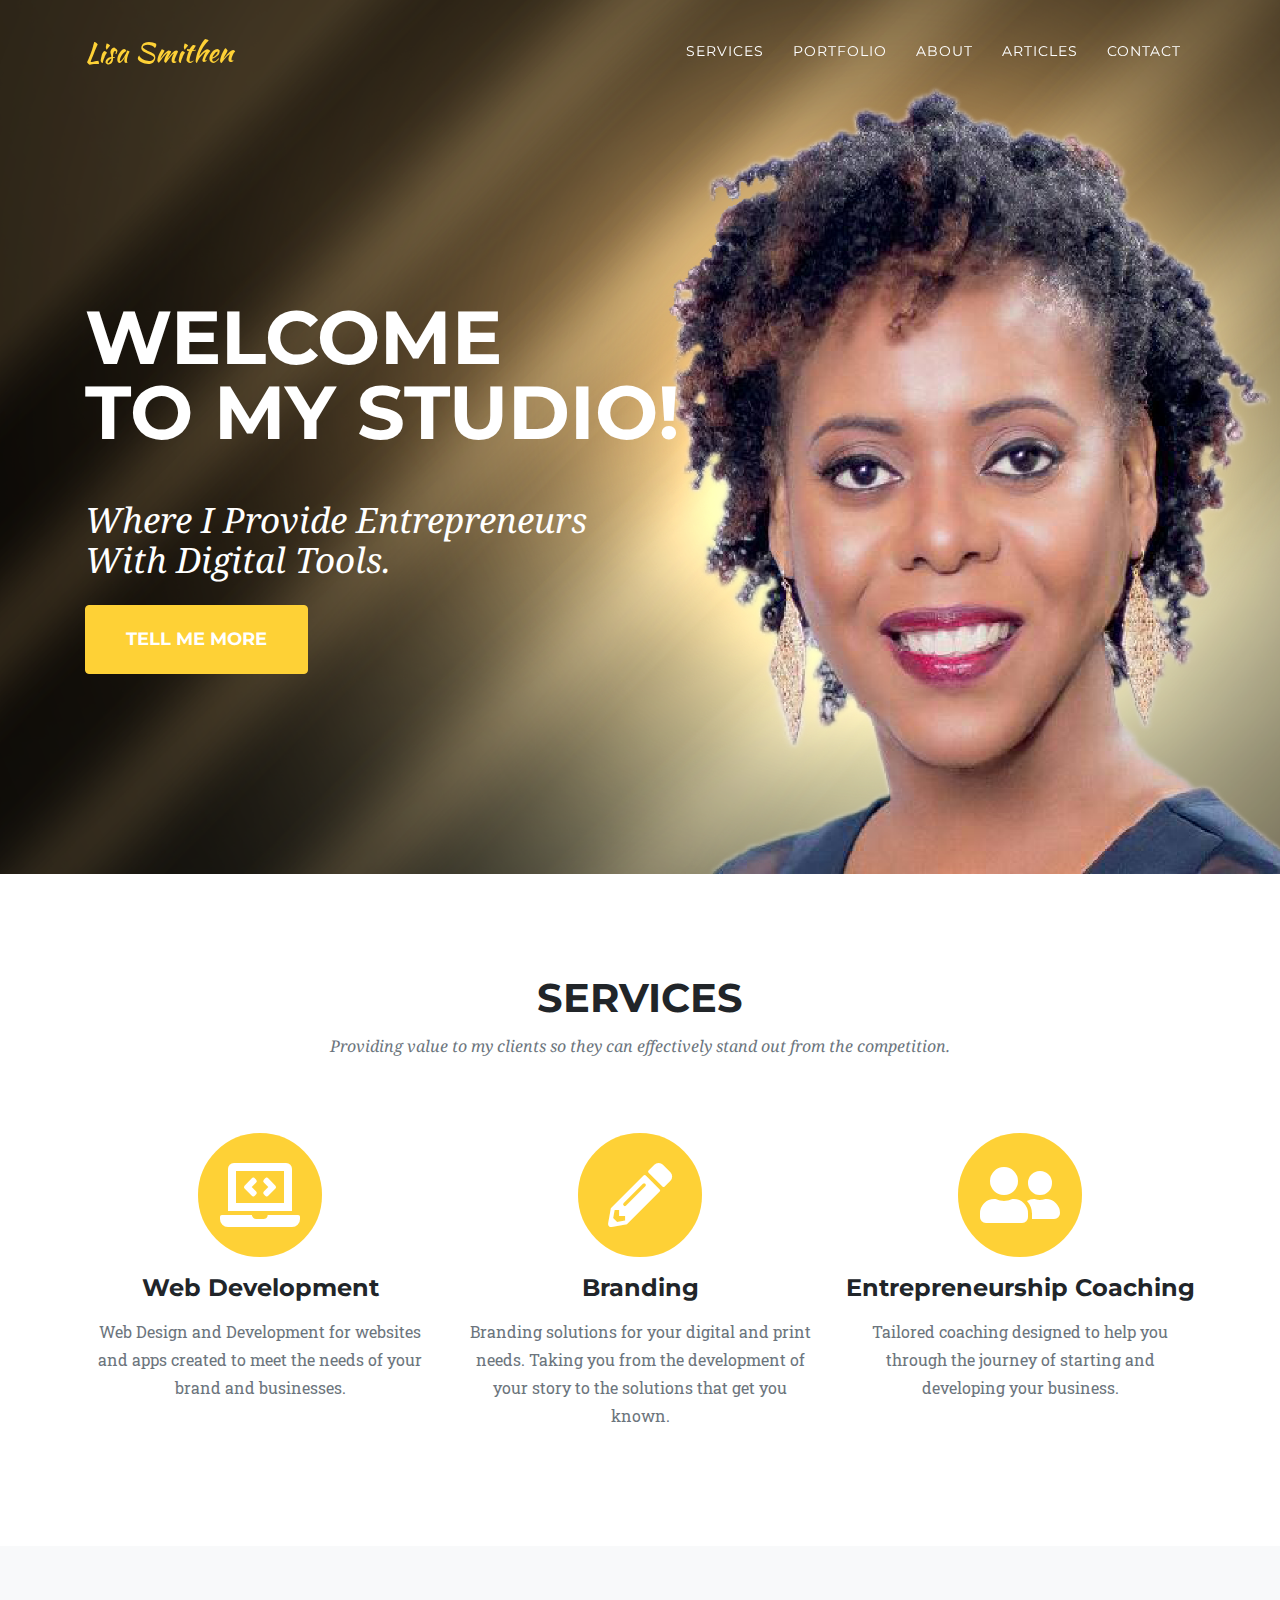
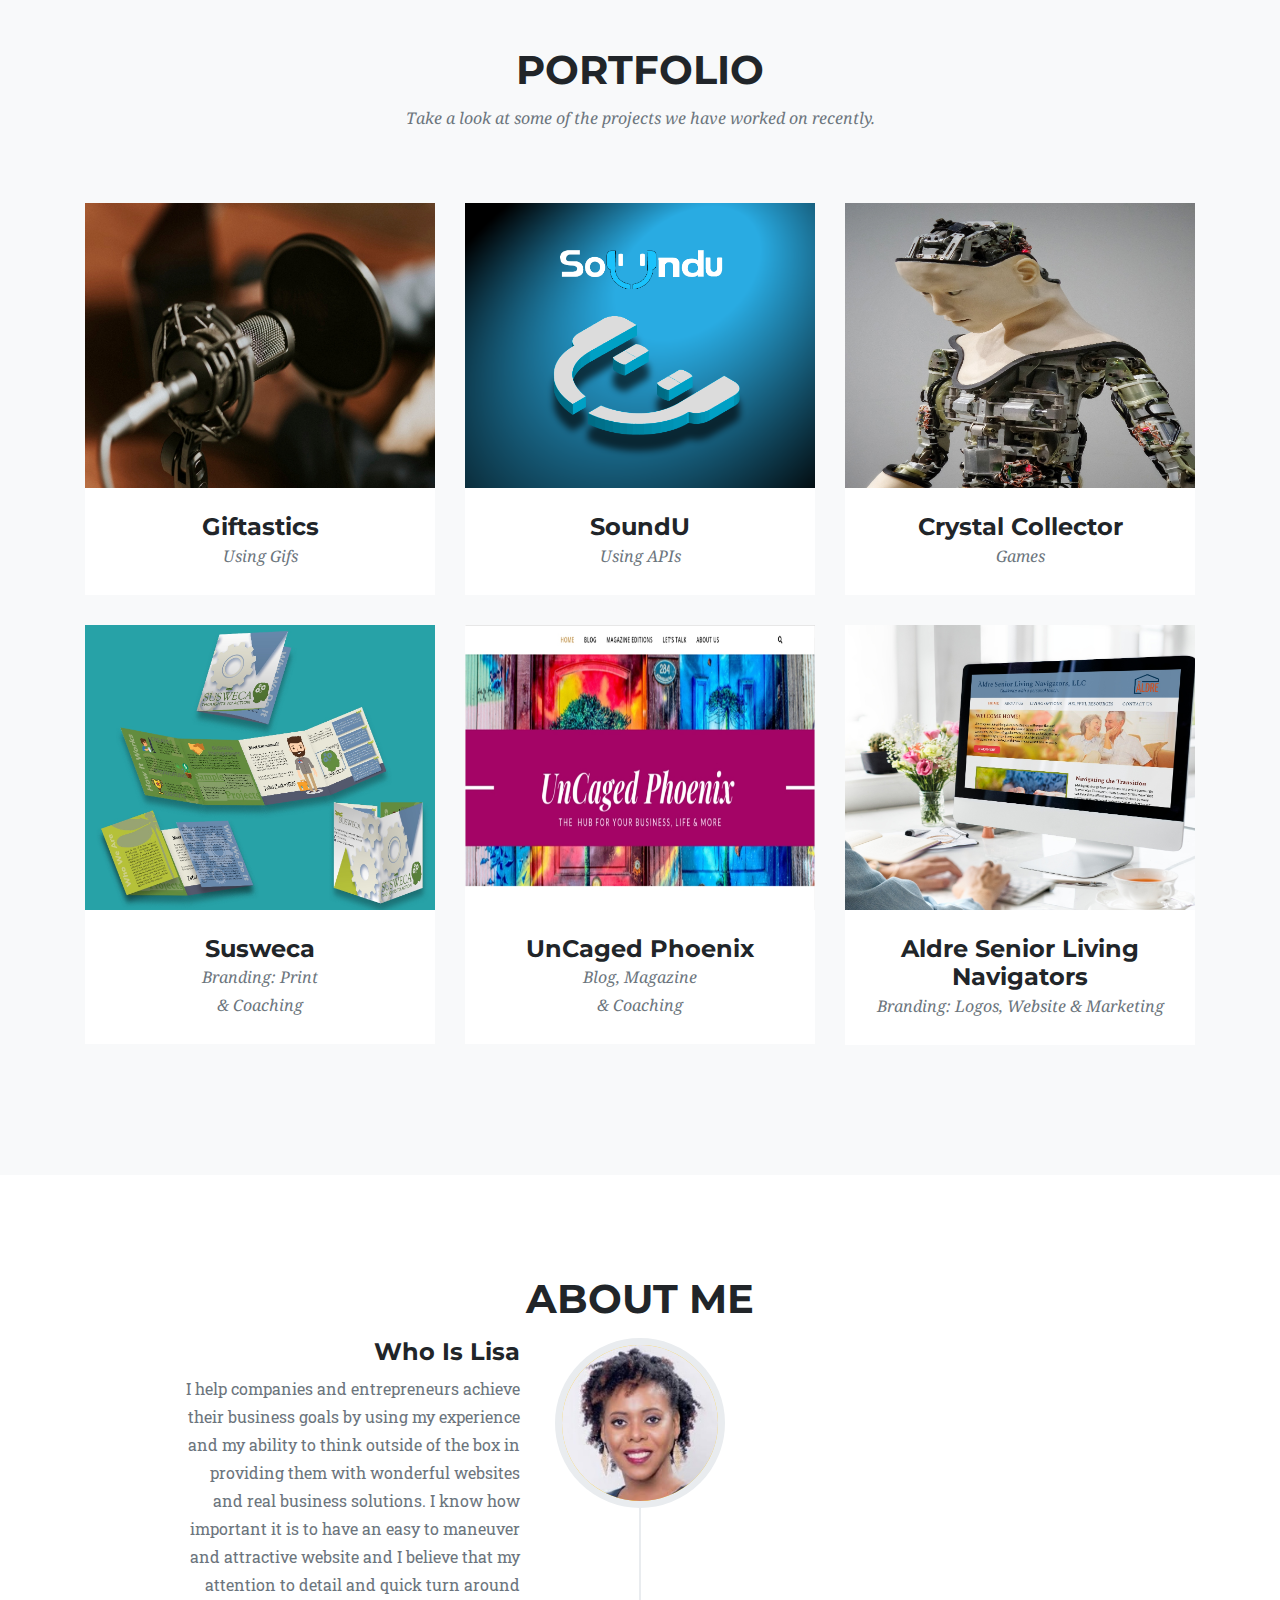
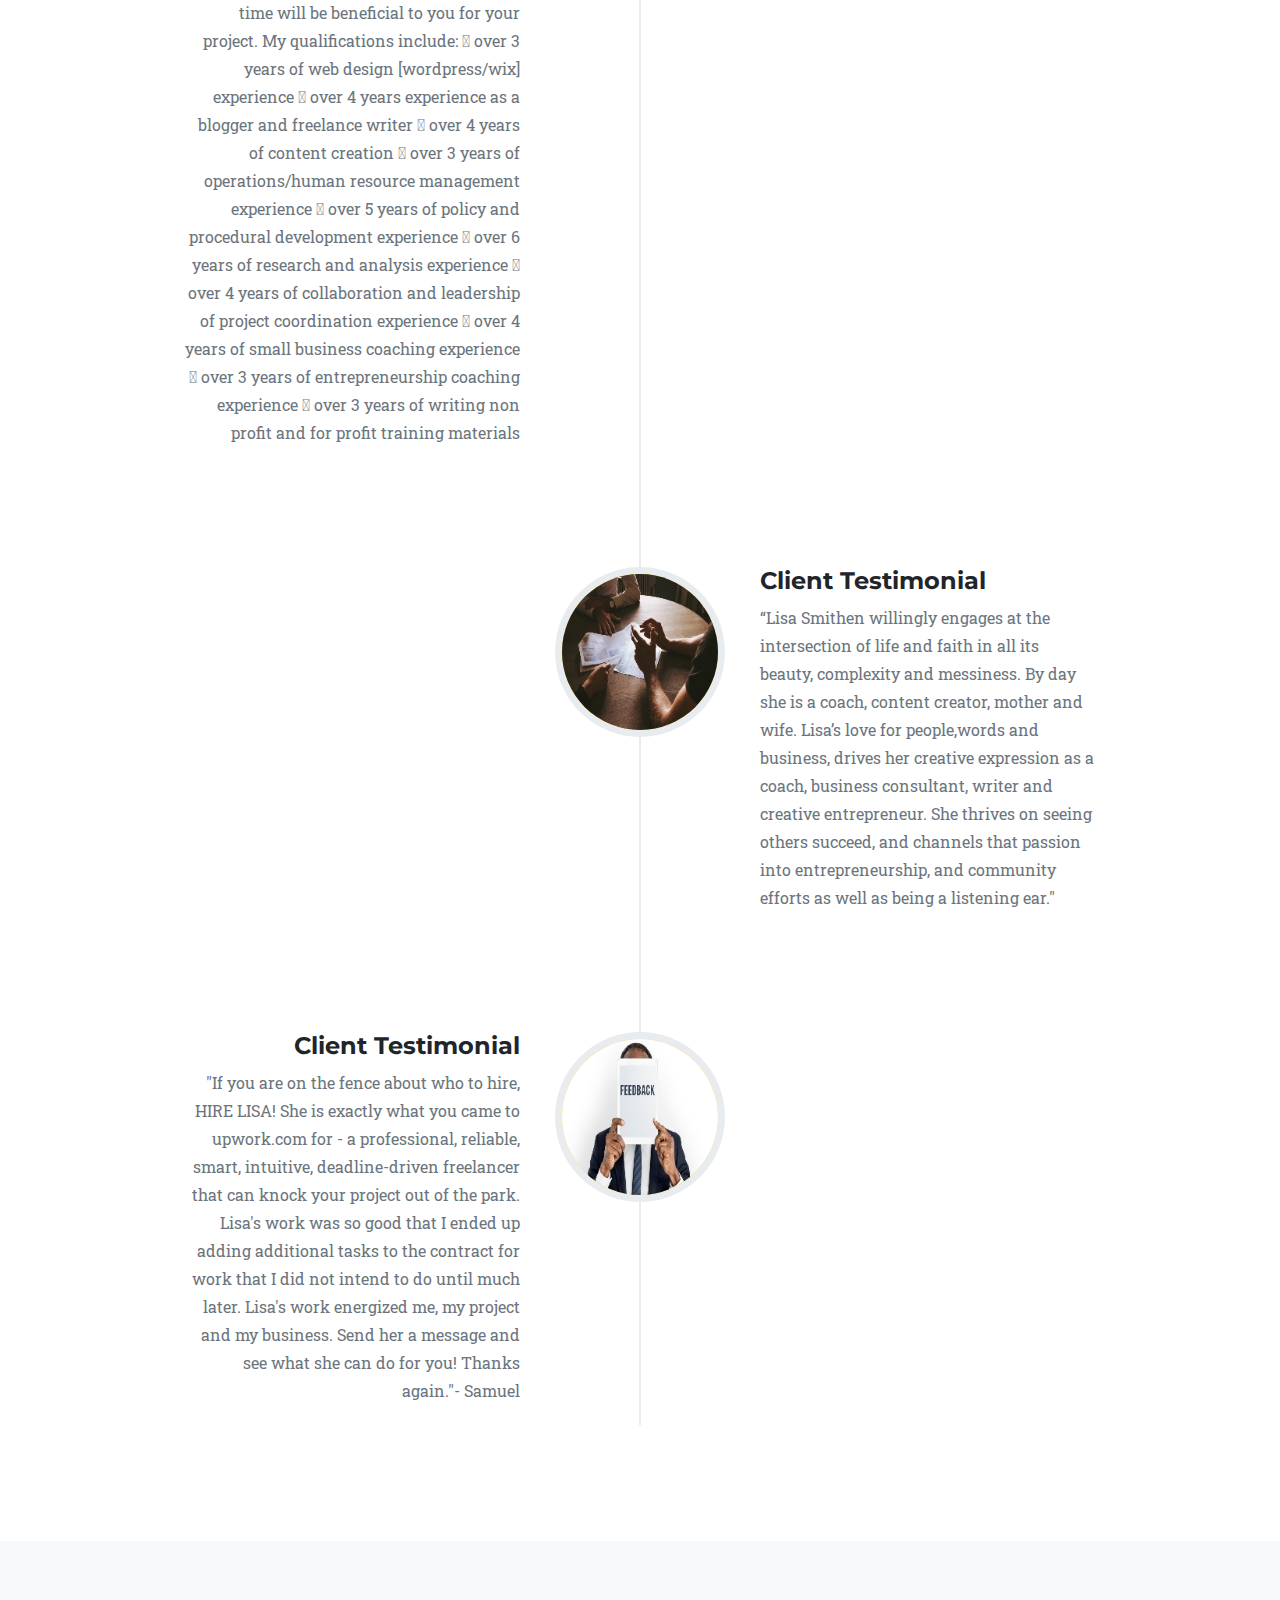
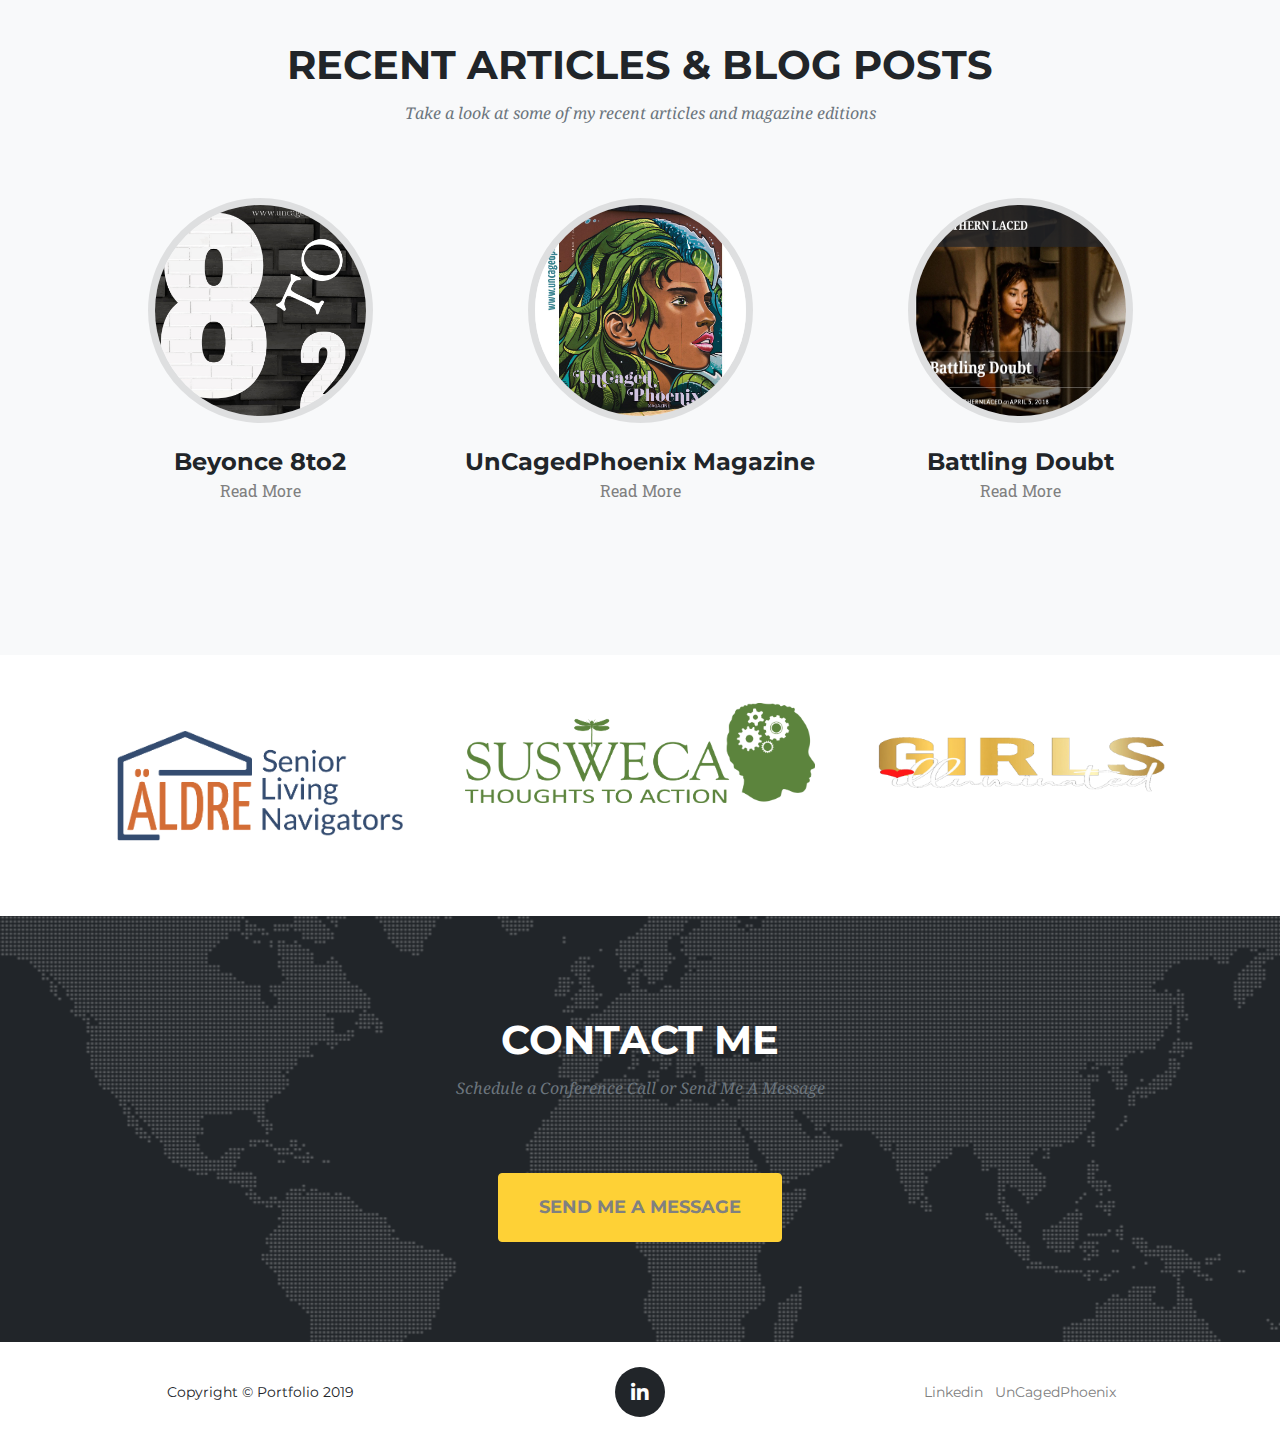
==== index.html @ 74c31b17 "Fixed errors in javascript and css links to html code in index file" ====
<!DOCTYPE html>
<html lang="en">
 
<head>

  <meta charset="utf-8">
  <meta name="viewport" content="width=device-width, initial-scale=1, shrink-to-fit=no">
  <meta name="description" content="">
  <meta name="author" content="">

  <title>Portfolio</title>

  <!-- Bootstrap core CSS -->
  <link href="startbootstrap-agency-gh-pages/vendor/bootstrap/css/bootstrap.min.css" rel="stylesheet">

  <!-- Custom fonts for this template -->
  <link href="startbootstrap-agency-gh-pages/vendor/fontawesome-free/css/all.min.css" rel="stylesheet" type="text/css">
  <link href="https://fonts.googleapis.com/css?family=Montserrat:400,700" rel="stylesheet" type="text/css">
  <link href='https://fonts.googleapis.com/css?family=Kaushan+Script' rel='stylesheet' type='text/css'>
  <link href='https://fonts.googleapis.com/css?family=Droid+Serif:400,700,400italic,700italic' rel='stylesheet' type='text/css'>
  <link href='https://fonts.googleapis.com/css?family=Roboto+Slab:400,100,300,700' rel='stylesheet' type='text/css'>

  <!-- Custom styles for this template -->
  <link href="startbootstrap-agency-gh-pages/css/agency.min.css" rel="stylesheet">

</head>

<body id="page-top">

  <!-- Navigation -->
  <nav class="navbar navbar-expand-lg navbar-dark fixed-top" id="mainNav">
    <div class="container">
      <a class="navbar-brand js-scroll-trigger" href="#page-top">Lisa Smithen</a>
      <button class="navbar-toggler navbar-toggler-right" type="button" data-toggle="collapse" data-target="#navbarResponsive" aria-controls="navbarResponsive" aria-expanded="false" aria-label="Toggle navigation">
        Menu
        <i class="fas fa-bars"></i>
      </button>
      <div class="collapse navbar-collapse" id="navbarResponsive">
        <ul class="navbar-nav text-uppercase ml-auto">
          <li class="nav-item">
            <a class="nav-link js-scroll-trigger" href="#services">Services</a>
          </li>
          <li class="nav-item">
            <a class="nav-link js-scroll-trigger" href="#portfolio">Portfolio</a>
          </li>
          <li class="nav-item">
            <a class="nav-link js-scroll-trigger" href="#about">About</a>
          </li>
          <li class="nav-item">
            <a class="nav-link js-scroll-trigger" href="#team">Articles</a>
          </li>
          <li class="nav-item">
            <a class="nav-link js-scroll-trigger" href="#contact">Contact</a>
          </li>
        </ul>
      </div>
    </div>
  </nav>
  
  <!-- Header -->
  <header class="masthead">
    <div class="container">
      <div class="intro-text">
        <div class="intro-heading text-uppercase">Welcome <br>To My Studio!</div>
        <div class="intro-lead-in"> Where I Provide Entrepreneurs <br>With Digital Tools.</div>
        <a class="btn btn-primary btn-xl text-uppercase js-scroll-trigger" href="#services">Tell Me More</a>
      </div>
    </div>
  </header>

  <!-- Services -->
  <section class="page-section" id="services">
    <div class="container">
      <div class="row">
        <div class="col-lg-12 text-center">
          <h2 class="section-heading text-uppercase">Services</h2>
          <h3 class="section-subheading text-muted"> Providing value to my clients so they can effectively stand out from the competition.</h3>
        </div>
      </div>
      <div class="row text-center">
        <div class="col-md-4">
          <span class="fa-stack fa-4x">
            <i class="fas fa-circle fa-stack-2x text-primary"></i>
            <i class="fas fa-laptop-code fa-stack-1x fa-inverse"></i>
          </span>
          <h4 class="service-heading">Web Development</h4>
          <p class="text-muted">Web Design and Development for websites and apps created to meet the needs of your brand and businesses.</p>
        </div>
        <div class="col-md-4">
          <span class="fa-stack fa-4x">
            <i class="fas fa-circle fa-stack-2x text-primary"></i>
            <i class="fas fa-pencil-alt fa-stack-1x fa-inverse"></i>
          </span>
          <h4 class="service-heading">Branding</h4>
          <p class="text-muted">Branding solutions for your digital and print needs. Taking you from the development of your story to the solutions that get you known.</p>
        </div>
        <div class="col-md-4">
          <span class="fa-stack fa-4x">
            <i class="fas fa-circle fa-stack-2x text-primary"></i>
            <i class="fas fa-user-friends fa-stack-1x fa-inverse"></i>
          </span>
          <h4 class="service-heading">Entrepreneurship Coaching</h4>
          <p class="text-muted">Tailored coaching designed to help you through the journey of starting and developing your business.</p>
        </div>
      </div>
    </div>
  </section>

  <!-- Portfolio Grid -->
  <section class="bg-light page-section" id="portfolio">
    <div class="container">
      <div class="row">
        <div class="col-lg-12 text-center">
          <h2 class="section-heading text-uppercase">Portfolio</h2>
          <h3 class="section-subheading text-muted">Take a look at some of the projects we have worked on recently.</h3>
        </div>
      </div>
      <div class="row">
        <div class="col-md-4 col-sm-6 portfolio-item">
          <a class="portfolio-link" data-toggle="modal" href="#portfolioModal1">
            <div class="portfolio-hover">
              <div class="portfolio-hover-content">
                <i class="fas fa-plus fa-3x"></i>
              </div>
            </div>
            <img class="img-fluid" id="robot" src="startbootstrap-agency-gh-pages/img/portfolio/microphone.jpg" alt="">
          </a>
          <div class="portfolio-caption">
            <h4>Giftastics</h4>
            <p class="text-muted">Using Gifs</p>
          </div>
        </div>
        <div class="col-md-4 col-sm-6 portfolio-item">
          <a class="portfolio-link" data-toggle="modal" href="#portfolioModal2">
            <div class="portfolio-hover">
              <div class="portfolio-hover-content">
                <i class="fas fa-plus fa-3x"></i>
              </div>
            </div>
            <img class="img-fluid" src="startbootstrap-agency-gh-pages/img/portfolio/sounduAsset 32.png" alt="">
          </a>
          <div class="portfolio-caption">
            <h4>SoundU</h4>
            <p class="text-muted">Using APIs</p>
          </div>
        </div>
        <div class="col-md-4 col-sm-6 portfolio-item">
          <a class="portfolio-link" data-toggle="modal" href="#portfolioModal3">
            <div class="portfolio-hover">
              <div class="portfolio-hover-content">
                <i class="fas fa-plus fa-3x"></i>
              </div>
            </div>
            <img class="img-fluid" src="startbootstrap-agency-gh-pages/img/portfolio/background (1).jpg" alt="">
          </a>
          <div class="portfolio-caption">
            <h4>Crystal Collector</h4>
            <p class="text-muted">Games</p>
          </div>
        </div>
        <div class="col-md-4 col-sm-6 portfolio-item">
          <a class="portfolio-link" data-toggle="modal" href="#portfolioModal4">
            <div class="portfolio-hover">
              <div class="portfolio-hover-content">
                <i class="fas fa-plus fa-3x"></i>
              </div>
            </div>
            <img class="img-fluid" src="startbootstrap-agency-gh-pages/img/portfolio/Susweca Brochure Mockups (1).jpg" alt="">
          </a>
          <div class="portfolio-caption">
            <h4>Susweca</h4>
            <p class="text-muted">Branding: Print <br> & Coaching</p>
          </div>
        </div>
        <div class="col-md-4 col-sm-6 portfolio-item">
          <a class="portfolio-link" data-toggle="modal" href="#portfolioModal5">
            <div class="portfolio-hover">
              <div class="portfolio-hover-content">
                <i class="fas fa-plus fa-3x"></i>
              </div>
            </div>
            <img class="img-fluid" src="startbootstrap-agency-gh-pages/img/portfolio/uncaged.jpg" alt="">
          </a>
          <div class="portfolio-caption">
            <h4>UnCaged Phoenix</h4>
            <p class="text-muted">Blog, Magazine <br> & Coaching</p>
          </div>
        </div>
        <div class="col-md-4 col-sm-6 portfolio-item">
          <a class="portfolio-link" data-toggle="modal" href="#portfolioModal6">
            <div class="portfolio-hover">
              <div class="portfolio-hover-content">
                <i class="fas fa-plus fa-3x"></i>
              </div>
            </div>
            <img class="img-fluid" src="startbootstrap-agency-gh-pages/img/portfolio/Aldre Website Mockup.jpg" alt="">
          </a>
          <div class="portfolio-caption">
            <h4>Aldre Senior Living Navigators</h4>
            <p class="text-muted">Branding: Logos, Website & Marketing</p>
          </div>
        </div>
      </div>
    </div>
  </section>

  <!-- About -->
  <section class="page-section" id="about">
    <div class="container">
      <div class="row">
        <div class="col-lg-12 text-center">
          <h2 class="section-heading text-uppercase">About Me</h2>
           <!--<h3 class="section-subheading text-muted">Lorem ipsum dolor sit amet consectetur.</h3> -->
        </div>
      </div>
      <div class="row">
        <div class="col-lg-12">
          <ul class="timeline">
            <li>
              <div class="timeline-image">
                <img class="rounded-circle img-fluid" src="startbootstrap-agency-gh-pages/img/about/bio.jpg" alt="">
              </div>
              <div class="timeline-panel">
                <div class="timeline-heading">
                  <h4 class="subheading">Who Is Lisa</h4>
                </div>
                <div class="timeline-body">
                  <p class="text-muted">I help companies and entrepreneurs achieve their business goals by using my experience and my ability to think outside of the box in providing them with  wonderful websites and real business solutions.

                      I know how important it is to have an easy to maneuver and attractive website and I believe that my attention to detail and quick turn around time will be beneficial to you for your project.
                      
                      My qualifications include:
                       over 3 years of web design [wordpress/wix] experience 
                       over 4 years experience as a blogger and freelance writer 
                       over 4 years of content creation
                      
                      
                       over 3 years of operations/human resource management experience
                       over 5 years of policy and procedural development experience 
                       over 6 years of research and analysis experience
                      
                      
                       over 4 years of collaboration and leadership of project coordination experience 
                       over 4 years of small business coaching experience 
                       over 3 years of entrepreneurship coaching experience 
                       over 3 years of writing non profit and for profit training materials</p>
                </div>
              </div>
            </li>
            <li class="timeline-inverted">
              <div class="timeline-image">
                <img class="rounded-circle img-fluid" src="startbootstrap-agency-gh-pages/img/about/thomas-drouault-IBUcu_9vXJc-unsplash (1).jpg" alt="">
              </div>
              <div class="timeline-panel">
                <div class="timeline-heading">
                                    <h4 class="subheading">Client Testimonial</h4>
                </div>
                <div class="timeline-body">
                  <p class="text-muted">“Lisa Smithen willingly engages at the intersection of life and faith in all its beauty, complexity and messiness. By day she is a coach, content creator, mother and wife. Lisa’s love for people,words and business, drives her creative expression as a coach, business consultant, writer and creative entrepreneur. She thrives on seeing others succeed, and channels that passion into entrepreneurship, and community efforts as well as being a listening ear."</p>
                </div>
              </div>
            </li>
            <li>
              <div class="timeline-image">
                <img class="rounded-circle img-fluid" src="startbootstrap-agency-gh-pages/img/about/image-from-rawpixel-id-1029404-jpeg (1).jpg" alt="">
              </div>
              <div class="timeline-panel">
                <div class="timeline-heading">
                  <h4 class="subheading">Client Testimonial</h4>
                </div>
                <div class="timeline-body">
                  <p class="text-muted">"If you are on the fence about who to hire, HIRE LISA! She is exactly what you came to upwork.com for - a professional, reliable, smart, intuitive, deadline-driven freelancer that can knock your project out of the park. Lisa's work was so good that I ended up adding additional tasks to the contract for work that I did not intend to do until much later. Lisa's work energized me, my project and my business. Send her a message and see what she can do for you! Thanks again."- Samuel</p>
                </div>
              </div>
            </li>
           
             
        </div>
      </div>
    </div>
  </section>

  <!-- Team -->
  <section class="bg-light page-section" id="team">
    <div class="container">
      <div class="row">
        <div class="col-lg-12 text-center">
          <h2 class="section-heading text-uppercase">Recent Articles & Blog Posts</h2>
          <h3 class="section-subheading text-muted">Take a look at some of my recent articles and magazine editions</h3>
        </div>
      </div>
      <div class="row">
        <div class="col-sm-4">
          <div class="team-member">
            <img class="mx-auto rounded-circle" src="startbootstrap-agency-gh-pages/img/team/beyonce8to2.png" alt="">
            <h4>Beyonce 8to2</h4>
            <p class="text-muted"><a href="https://uncagedphoenix.com/2019/04/30/beyonces-8-to-2/">Read More</a></p>
            
          </div>
        </div>
        <div class="col-sm-4">
          <div class="team-member">
            <img class="mx-auto rounded-circle" src="startbootstrap-agency-gh-pages/img/team/07-2019-Magazine-Cover.jpg" alt="">
            <h4>UnCagedPhoenix Magazine</h4>
            <p class="text-muted"><a href="https://uncagedphoenix.com/2019/07/16/july-magazine-and-big-notice/">Read More</a></p>
            
          </div>
        </div>
        <div class="col-sm-4">
          <div class="team-member">
            <img class="mx-auto rounded-circle" src="startbootstrap-agency-gh-pages/img/team/article.png" alt="">
            <h4>Battling Doubt</h4>
            <p class="text-muted"><a href="https://southernlaced.com/2018/04/05/battling-doubt/">Read More</a></p>
            <ul class="list-inline social-buttons">
             
          </div>
        </div>
      </div>
      
      </div>
    </div>
  </section>

  <!-- Clients -->
  <section class="py-5">
    <div class="container">
        <!--<h2 class="section-heading text-uppercase">Clients</h2> -->
      <div class="row">
                 <div class="col-md-4 col-sm-6">
          <a href="#">
            <img class="img-fluid d-block mx-auto" src="startbootstrap-agency-gh-pages/img/logos/Aldre Logo_Aldre Logo no Tag.png" alt="">
          </a>
        </div>
       
        <div class="col-md-4 col-sm-6">
          <a href="#">
            <img class="img-fluid d-block mx-auto" src="startbootstrap-agency-gh-pages/img/logos/Susweca Logo 1.png" alt="">
          </a>
        </div>
        <div class="col-md-4 col-sm-6">
          <a href="#">
            <img class="img-fluid d-block mx-auto" src="startbootstrap-agency-gh-pages/img/logos/imageedit_2_2466731321 (1).png" alt="">
          </a>
        </div>
        </div>
    </div>
  </section>

  <!-- Contact -->
  <section class="page-section" id="contact">
    <div class="container">
      <div class="row">
        <div class="col-lg-12 text-center">
          <h2 class="section-heading text-uppercase">Contact Me</h2>
          <h3 class="section-subheading text-muted">Schedule a Conference Call or Send Me A Message</h3>
        </div>
      </div>
      <div class="row">
        <div class="col-lg-12">
          <form id="contactForm" name="sentMessage" novalidate="novalidate">
            <div class="row">
              
              </div>
              <div class="clearfix"></div>
              <div class="col-lg-12 text-center">
                <div id="success"></div>
                <button id="sendMessageButton" class="btn btn-primary btn-xl text-uppercase" type="submit"><a href="https://form.jotform.com/92657065690163">Send Me A Message</a></button>
              </div>
            </div>
          </form>
        </div>
      </div>
    </div>
  </section>

  <!-- Footer -->
  <footer class="footer">
    <div class="container">
      <div class="row align-items-center">
        <div class="col-md-4">
          <span class="copyright">Copyright &copy; Portfolio 2019</span>
        </div>
        <div class="col-md-4">
          <ul class="list-inline social-buttons">
           
            <li class="list-inline-item">
              <a href="https://www.linkedin.com/in/lisa-smithen-b97a4877">
                <i class="fab fa-linkedin-in"></i>
              </a>
            </li>
          </ul>
        </div>
        <div class="col-md-4">
          <ul class="list-inline quicklinks">
            <li class="list-inline-item">
              <a href="https://www.linkedin.com/in/lisa-smithen-b97a4877">Linkedin</a>
            </li>
            <li class="list-inline-item">
              <a href="https://uncagedphoenix.com">UnCagedPhoenix</a>
            </li>
          </ul>
        </div>
      </div>
    </div>
  </footer>

  <!-- Portfolio Modals -->

  <!-- Modal 1 -->
  <div class="portfolio-modal modal fade" id="portfolioModal1" tabindex="-1" role="dialog" aria-hidden="true">
    <div class="modal-dialog">
      <div class="modal-content">
        <div class="close-modal" data-dismiss="modal">
          <div class="lr">
            <div class="rl"></div>
          </div>
        </div>
        <div class="container">
          <div class="row">
            <div class="col-lg-8 mx-auto">
              <div class="modal-body">
                <!-- Project Details Go Here -->
                <h2 class="text-uppercase">Giftastic</h2>
                <p class="item-intro text-muted">GET GIPHY!!!</p>
                <img class="img-fluid d-block mx-auto" src="startbootstrap-agency-gh-pages/img/portfolio/microphone.jpg" alt="">
                <p>A Search site dedicated to produce gifs for your favorite singers </p>
                <p><a href="https://lisasmithen.github.io/Giftastic/index">Visit the Site</a></p>
                <p><a href="https://github.com/LisaSmithen/Giftastic.git">Visit GitHub</a></p>

                <ul class="list-inline">
                  <li>Date: 2019</li>
                  <li>Client: Bootcamp Assignment</li>
                  <li>Category: Gifs</li>
                </ul>
                <button class="btn btn-primary" data-dismiss="modal" type="button">
                  <i class="fas fa-times"></i>
                  Close Project</button>
              </div>
            </div>
          </div>
        </div>
      </div>
    </div>
  </div>

  <!-- Modal 2 -->
  <div class="portfolio-modal modal fade" id="portfolioModal2" tabindex="-1" role="dialog" aria-hidden="true">
    <div class="modal-dialog">
      <div class="modal-content">
        <div class="close-modal" data-dismiss="modal">
          <div class="lr">
            <div class="rl"></div>
          </div>
        </div>
        <div class="container">
          <div class="row">
            <div class="col-lg-8 mx-auto">
              <div class="modal-body">
                <!-- Project Details Go Here -->
                <h2 class="text-uppercase">SoundU</h2>
                <p class="item-intro text-muted">Video and Tour Information In One Spot</p>
                <img class="img-fluid d-block mx-auto" src=" startbootstrap-agency-gh-pages/img/portfolio/sounduAsset 32.png" alt="">
                <p>SOUNDU is a new app created to take all of the confusion out of staying up to date with today’s and yesterday’s music artist. This web-based service creates one quick and convenient location where users can go to search and stay informed on their favorite or new musician. </p>
                <p><a href="https://kmmatthews15.github.io/Soundu/home.html">Visit the Site</a></p>
                <p><a href="https://github.com/kmmatthews15/Soundu.git">Visit GitHub</a></p>

                <ul class="list-inline">
                  <li>Date: 2019</li>
                  <li>Client: Bootcamp Assignment</li>
                  <li>Category: API</li>
                </ul>
                <button class="btn btn-primary" data-dismiss="modal" type="button">
                  <i class="fas fa-times"></i>
                  Close Project</button>
              </div>
            </div>
          </div>
        </div>
      </div>
    </div>
  </div>

  <!-- Modal 3 -->
  <div class="portfolio-modal modal fade" id="portfolioModal3" tabindex="-1" role="dialog" aria-hidden="true">
    <div class="modal-dialog">
      <div class="modal-content">
        <div class="close-modal" data-dismiss="modal">
          <div class="lr">
            <div class="rl"></div>
          </div>
        </div>
        <div class="container">
          <div class="row">
            <div class="col-lg-8 mx-auto">
              <div class="modal-body">
                <!-- Project Details Go Here -->
                <h2 class="text-uppercase">Crystal Collector</h2>
                <p class="item-intro text-muted">Number Chasing Game.</p>
                <img class="img-fluid d-block mx-auto" src=" startbootstrap-agency-gh-pages/img/portfolio/background (1).jpg" alt="">
                <p>The robots have stolen our planet's gemstones and we need to compete with them to get them back. Try to match[equal] the random number given at the beginning of the game without going over your score</p>
                <p><a href="https://lisasmithen.github.io/unit-4-game/index">Visit the Site</a></p>
                <p><a href="https://github.com/LisaSmithen/unit-4-game.git">Visit GitHub</a></p>

                <ul class="list-inline">
                  <li>Date: 2019</li>
                  <li>Client: Bootcamp Assignment</li>
                  <li>Category: Game</li>
                </ul>
                <button class="btn btn-primary" data-dismiss="modal" type="button">
                  <i class="fas fa-times"></i>
                  Close Project</button>
              </div>
            </div>
          </div>
        </div>
      </div>
    </div>
  </div>

  <!-- Modal 4 -->
  <div class="portfolio-modal modal fade" id="portfolioModal4" tabindex="-1" role="dialog" aria-hidden="true">
    <div class="modal-dialog">
      <div class="modal-content">
        <div class="close-modal" data-dismiss="modal">
          <div class="lr">
            <div class="rl"></div>
          </div>
        </div>
        <div class="container">
          <div class="row">
            <div class="col-lg-8 mx-auto">
              <div class="modal-body">
                <!-- Project Details Go Here -->
                <h2 class="text-uppercase">Susweca</h2>
                <p class="item-intro text-muted">Ongoing Project.</p>
                <img class="img-fluid d-block mx-auto" src=" startbootstrap-agency-gh-pages/img/portfolio/Susweca Brochure Mockups (1).jpg" alt="">
                <p>Created brand development for the company, print design and coaching</p>
                <ul class="list-inline">
                  <li>Date: 2019</li>
                  <li>Client: Susweca</li>
                  <li>Category: Branding & Coaching</li>
                </ul>
                <button class="btn btn-primary" data-dismiss="modal" type="button">
                  <i class="fas fa-times"></i>
                  Close Project</button>
              </div>
            </div>
          </div>
        </div>
      </div>
    </div>
  </div>

  <!-- Modal 5 -->
  <div class="portfolio-modal modal fade" id="portfolioModal5" tabindex="-1" role="dialog" aria-hidden="true">
    <div class="modal-dialog">
      <div class="modal-content">
        <div class="close-modal" data-dismiss="modal">
          <div class="lr">
            <div class="rl"></div>
          </div>
        </div>
        <div class="container">
          <div class="row">
            <div class="col-lg-8 mx-auto">
              <div class="modal-body">
                <!-- Project Details Go Here -->
                <h2 class="text-uppercase">UnCaged Phoenix</h2>
                <p class="item-intro text-muted">A Hub For Business Life & More</p>
                <img class="img-fluid d-block mx-auto" src=" startbootstrap-agency-gh-pages/img/portfolio/uncaged.jpg" alt="">
                <p>Tailored actionable solutions to everyday life and business situations while removing the unnecessary fluff.</p>
                <ul class="list-inline">
                  <li>Date: 2014</li>
                  <li></li>
                  <li>Category: Blog, Magazine & Coaching</li>
                </ul>
                <button class="btn btn-primary" data-dismiss="modal" type="button">
                  <i class="fas fa-times"></i>
                  Close Project</button>
              </div>
            </div>
          </div>
        </div>
      </div>
    </div>
  </div>

  <!-- Modal 6 -->
  <div class="portfolio-modal modal fade" id="portfolioModal6" tabindex="-1" role="dialog" aria-hidden="true">
    <div class="modal-dialog">
      <div class="modal-content">
        <div class="close-modal" data-dismiss="modal">
          <div class="lr">
            <div class="rl"></div>
          </div>
        </div>
        <div class="container">
          <div class="row">
            <div class="col-lg-8 mx-auto">
              <div class="modal-body">
                <!-- Project Details Go Here -->
                <h2 class="text-uppercase">Aldre Senior Living Navigators</h2>
                <p class="item-intro text-muted">Branding Project.</p>
                <img class="img-fluid d-block mx-auto" src=" startbootstrap-agency-gh-pages/img/portfolio/Aldre Website Mockup.jpg" alt="">
                <p>Provided Brand Development, Marketing Documentation and Web Development</p>
                <ul class="list-inline">
                  <li>Date: 2019</li>
                  <li>Client: Aldre Senior Living Navigators</li>
                  <li>Category: Branding & Web Development</li>
                </ul>
                <button class="btn btn-primary" data-dismiss="modal" type="button">
                  <i class="fas fa-times"></i>
                  Close Project</button>
              </div>
            </div>
          </div>
        </div>
      </div>
    </div>
  </div>

  <!-- Bootstrap core JavaScript -->
  <script src="startbootstrap-agency-gh-pages/vendor/jquery/jquery.min.js"></script>
  <script src="startbootstrap-agency-gh-pages/vendor/bootstrap/js/bootstrap.bundle.min.js"></script>

  <!-- Plugin JavaScript -->
  <script src="startbootstrap-agency-gh-pages/vendor/jquery-easing/jquery.easing.min.js"></script>

  <!-- Contact form JavaScript -->
  <script src="startbootstrap-agency-gh-pages/js/jqBootstrapValidation.js"></script>
  <script src="startbootstrap-agency-gh-pages/js/contact_me.js"></script>

  <!-- Custom scripts for this template -->
  <script src="startbootstrap-agency-gh-pages/js/agency.min.js"></script>

</body>

</html>
---- startbootstrap-agency-gh-pages/css/agency.min.css ----
/*!
 * Start Bootstrap - Agency v5.2.2 (https://startbootstrap.com/template-overviews/agency)
 * Copyright 2013-2019 Start Bootstrap
 * Licensed under MIT (https://github.com/BlackrockDigital/startbootstrap-agency/blob/master/LICENSE)
 */body{overflow-x:hidden;font-family:'Roboto Slab',-apple-system,BlinkMacSystemFont,'Segoe UI',Roboto,'Helvetica Neue',Arial,sans-serif,'Apple Color Emoji','Segoe UI Emoji','Segoe UI Symbol','Noto Color Emoji'}p{line-height:1.75}a{color:grey}a:hover{color:#fec503}.text-primary{color:#fed136!important}h1,h2,h3,h4,h5,h6{font-weight:700;font-family:Montserrat,-apple-system,BlinkMacSystemFont,'Segoe UI',Roboto,'Helvetica Neue',Arial,sans-serif,'Apple Color Emoji','Segoe UI Emoji','Segoe UI Symbol','Noto Color Emoji'}.page-section{padding:100px 0}.page-section h2.section-heading{font-size:40px;margin-top:0;margin-bottom:15px}.page-section h3.section-subheading{font-size:16px;font-weight:400;font-style:italic;margin-bottom:75px;text-transform:none;font-family:'Droid Serif',-apple-system,BlinkMacSystemFont,'Segoe UI',Roboto,'Helvetica Neue',Arial,sans-serif,'Apple Color Emoji','Segoe UI Emoji','Segoe UI Symbol','Noto Color Emoji'}@media (min-width:768px){section{padding:150px 0}}::-moz-selection{background:#fed136;text-shadow:none}::selection{background:#fed136;text-shadow:none}img::-moz-selection{background:0 0}img::selection{background:0 0}img::-moz-selection{background:0 0}.btn{font-family:Montserrat,-apple-system,BlinkMacSystemFont,'Segoe UI',Roboto,'Helvetica Neue',Arial,sans-serif,'Apple Color Emoji','Segoe UI Emoji','Segoe UI Symbol','Noto Color Emoji';font-weight:700}.btn-xl{font-size:18px;padding:20px 40px}.btn-primary{background-color:#fed136;border-color:#fed136}.btn-primary:active,.btn-primary:focus,.btn-primary:hover{background-color:#fec810!important;border-color:#fec810!important;color:#fff}.btn-primary:active,.btn-primary:focus{box-shadow:0 0 0 .2rem rgba(254,209,55,.5)!important}#mainNav{background-color:#212529}#mainNav .navbar-toggler{font-size:12px;right:0;padding:13px;text-transform:uppercase;color:#fff;border:0;background-color:#fed136;font-family:Montserrat,-apple-system,BlinkMacSystemFont,'Segoe UI',Roboto,'Helvetica Neue',Arial,sans-serif,'Apple Color Emoji','Segoe UI Emoji','Segoe UI Symbol','Noto Color Emoji'}#mainNav .navbar-brand{color:#fed136;font-family:'Kaushan Script',-apple-system,BlinkMacSystemFont,'Segoe UI',Roboto,'Helvetica Neue',Arial,sans-serif,'Apple Color Emoji','Segoe UI Emoji','Segoe UI Symbol','Noto Color Emoji'}#mainNav .navbar-brand.active,#mainNav .navbar-brand:active,#mainNav .navbar-brand:focus,#mainNav .navbar-brand:hover{color:#fec503}#mainNav .navbar-nav .nav-item .nav-link{font-size:90%;font-weight:400;padding:.75em 0;letter-spacing:1px;color:#fff;font-family:Montserrat,-apple-system,BlinkMacSystemFont,'Segoe UI',Roboto,'Helvetica Neue',Arial,sans-serif,'Apple Color Emoji','Segoe UI Emoji','Segoe UI Symbol','Noto Color Emoji'}#mainNav .navbar-nav .nav-item .nav-link.active,#mainNav .navbar-nav .nav-item .nav-link:hover{color:#fed136}@media (min-width:992px){#mainNav{padding-top:25px;padding-bottom:25px;transition:padding-top .3s,padding-bottom .3s;border:none;background-color:transparent}#mainNav .navbar-brand{font-size:1.75em;transition:all .3s}#mainNav .navbar-nav .nav-item .nav-link{padding:1.1em 1em!important}#mainNav.navbar-shrink{padding-top:0;padding-bottom:0;background-color:#212529}#mainNav.navbar-shrink .navbar-brand{font-size:1.25em;padding:12px 0}}header.masthead{text-align:left;color:#fff;background-image:url(../img/Lisa\ Website\ Background\ Pic.png);background-repeat:no-repeat;background-attachment:scroll;background-position:center center;background-size:cover}header.masthead .intro-text{padding-top:150px;padding-bottom:100px}header.masthead .intro-text .intro-lead-in{font-size:22px;font-style:italic;line-height:22px;margin-bottom:25px;font-family:'Droid Serif',-apple-system,BlinkMacSystemFont,'Segoe UI',Roboto,'Helvetica Neue',Arial,sans-serif,'Apple Color Emoji','Segoe UI Emoji','Segoe UI Symbol','Noto Color Emoji'}header.masthead .intro-text .intro-heading{font: size 45px;font-weight:700;line-height:50px;margin-bottom:25px;font-family:Montserrat,-apple-system,BlinkMacSystemFont,'Segoe UI',Roboto,'Helvetica Neue',Arial,sans-serif,'Apple Color Emoji','Segoe UI Emoji','Segoe UI Symbol','Noto Color Emoji'}@media (min-width:768px){header.masthead .intro-text{padding-top:300px;padding-bottom:200px}header.masthead .intro-text .intro-lead-in{font-size:35px;font-style:italic;line-height:40px;margin-bottom:25px;font-family:'Droid Serif',-apple-system,BlinkMacSystemFont,'Segoe UI',Roboto,'Helvetica Neue',Arial,sans-serif,'Apple Color Emoji','Segoe UI Emoji','Segoe UI Symbol','Noto Color Emoji'}header.masthead .intro-text .intro-heading{font-size:75px;font-weight:700;line-height:75px;margin-bottom:50px;font-family:Montserrat,-apple-system,BlinkMacSystemFont,'Segoe UI',Roboto,'Helvetica Neue',Arial,sans-serif,'Apple Color Emoji','Segoe UI Emoji','Segoe UI Symbol','Noto Color Emoji'}}.service-heading{margin:15px 0;text-transform:none}#portfolio .portfolio-item{right:0;margin:0 0 15px}#portfolio .portfolio-item .portfolio-link{position:relative;display:block;max-width:400px;margin:0 auto;cursor:pointer}#portfolio .portfolio-item .portfolio-link .portfolio-hover{position:absolute;width:100%;height:100%;transition:all ease .5s;opacity:0;background:rgba(254,209,54,.9)}#portfolio .portfolio-item .portfolio-link .portfolio-hover:hover{opacity:1}#portfolio .portfolio-item .portfolio-link .portfolio-hover .portfolio-hover-content{font-size:20px;position:absolute;top:50%;width:100%;height:20px;margin-top:-12px;text-align:center;color:#fff}#portfolio .portfolio-item .portfolio-link .portfolio-hover .portfolio-hover-content i{margin-top:-12px}#portfolio .portfolio-item .portfolio-link .portfolio-hover .portfolio-hover-content h3,#portfolio .portfolio-item .portfolio-link .portfolio-hover .portfolio-hover-content h4{margin:0}#portfolio .portfolio-item .portfolio-caption{max-width:400px;margin:0 auto;padding:25px;text-align:center;background-color:#fff}#portfolio .portfolio-item .portfolio-caption h4{margin:0;text-transform:none}#portfolio .portfolio-item .portfolio-caption p{font-size:16px;font-style:italic;margin:0;font-family:'Droid Serif',-apple-system,BlinkMacSystemFont,'Segoe UI',Roboto,'Helvetica Neue',Arial,sans-serif,'Apple Color Emoji','Segoe UI Emoji','Segoe UI Symbol','Noto Color Emoji'}#portfolio *{z-index:2}@media (min-width:767px){#portfolio .portfolio-item{margin:0 0 30px}}.portfolio-modal .modal-dialog{margin:1rem;max-width:100vw}.portfolio-modal .modal-content{padding:100px 0;text-align:center}.portfolio-modal .modal-content h2{font-size:3em;margin-bottom:15px}.portfolio-modal .modal-content p{margin-bottom:30px}.portfolio-modal .modal-content p.item-intro{font-size:16px;font-style:italic;margin:20px 0 30px;font-family:'Droid Serif',-apple-system,BlinkMacSystemFont,'Segoe UI',Roboto,'Helvetica Neue',Arial,sans-serif,'Apple Color Emoji','Segoe UI Emoji','Segoe UI Symbol','Noto Color Emoji'}.portfolio-modal .modal-content ul.list-inline{margin-top:0;margin-bottom:30px}.portfolio-modal .modal-content img{margin-bottom:30px}.portfolio-modal .modal-content button{cursor:pointer}.portfolio-modal .close-modal{position:absolute;top:25px;right:25px;width:75px;height:75px;cursor:pointer;background-color:transparent}.portfolio-modal .close-modal:hover{opacity:.3}.portfolio-modal .close-modal .lr{z-index:1051;width:1px;height:75px;margin-left:35px;transform:rotate(45deg);background-color:#212529}.portfolio-modal .close-modal .lr .rl{z-index:1052;width:1px;height:75px;transform:rotate(90deg);background-color:#212529}.timeline{position:relative;padding:0;list-style:none}.timeline:before{position:absolute;top:0;bottom:0;left:40px;width:2px;margin-left:-1.5px;content:'';background-color:#e9ecef}.timeline>li{position:relative;min-height:50px;margin-bottom:50px}.timeline>li:after,.timeline>li:before{display:table;content:' '}.timeline>li:after{clear:both}.timeline>li .timeline-panel{position:relative;float:right;width:100%;padding:0 20px 0 100px;text-align:left}.timeline>li .timeline-panel:before{right:auto;left:-15px;border-right-width:15px;border-left-width:0}.timeline>li .timeline-panel:after{right:auto;left:-14px;border-right-width:14px;border-left-width:0}.timeline>li .timeline-image{position:absolute;z-index:100;left:0;width:80px;height:80px;margin-left:0;text-align:center;color:#fff;border:7px solid #e9ecef;border-radius:100%;background-color:#fed136}.timeline>li .timeline-image h4{font-size:10px;line-height:14px;margin-top:12px}.timeline>li.timeline-inverted>.timeline-panel{float:right;padding:0 20px 0 100px;text-align:left}.timeline>li.timeline-inverted>.timeline-panel:before{right:auto;left:-15px;border-right-width:15px;border-left-width:0}.timeline>li.timeline-inverted>.timeline-panel:after{right:auto;left:-14px;border-right-width:14px;border-left-width:0}.timeline>li:last-child{margin-bottom:0}.timeline .timeline-heading h4{margin-top:0;color:inherit}.timeline .timeline-heading h4.subheading{text-transform:none}.timeline .timeline-body>p,.timeline .timeline-body>ul{margin-bottom:0}@media (min-width:768px){.timeline:before{left:50%}.timeline>li{min-height:100px;margin-bottom:100px}.timeline>li .timeline-panel{float:left;width:41%;padding:0 20px 20px 30px;text-align:right}.timeline>li .timeline-image{left:50%;width:100px;height:100px;margin-left:-50px}.timeline>li .timeline-image h4{font-size:13px;line-height:18px;margin-top:16px}.timeline>li.timeline-inverted>.timeline-panel{float:right;padding:0 30px 20px 20px;text-align:left}}@media (min-width:992px){.timeline>li{min-height:150px}.timeline>li .timeline-panel{padding:0 20px 20px}.timeline>li .timeline-image{width:150px;height:150px;margin-left:-75px}.timeline>li .timeline-image h4{font-size:18px;line-height:26px;margin-top:30px}.timeline>li.timeline-inverted>.timeline-panel{padding:0 20px 20px}}@media (min-width:1200px){.timeline>li{min-height:170px}.timeline>li .timeline-panel{padding:0 20px 20px 100px}.timeline>li .timeline-image{width:170px;height:170px;margin-left:-85px}.timeline>li .timeline-image h4{margin-top:40px}.timeline>li.timeline-inverted>.timeline-panel{padding:0 100px 20px 20px}}.team-member{margin-bottom:50px;text-align:center}.team-member img{width:225px;height:225px;border:7px solid rgba(0,0,0,.1)}.team-member h4{margin-top:25px;margin-bottom:0;text-transform:none}.team-member p{margin-top:0}section#contact{background-color:#212529;background-image:url(../img/map-image.png);background-repeat:no-repeat;background-position:center}section#contact .section-heading{color:#fff}section#contact .form-group{margin-bottom:25px}section#contact .form-group input,section#contact .form-group textarea{padding:20px}section#contact .form-group input.form-control{height:auto}section#contact .form-group textarea.form-control{height:248px}section#contact .form-control:focus{border-color:#fed136;box-shadow:none}section#contact ::-webkit-input-placeholder{font-weight:700;color:#ced4da;font-family:Montserrat,-apple-system,BlinkMacSystemFont,'Segoe UI',Roboto,'Helvetica Neue',Arial,sans-serif,'Apple Color Emoji','Segoe UI Emoji','Segoe UI Symbol','Noto Color Emoji'}section#contact :-moz-placeholder{font-weight:700;color:#ced4da;font-family:Montserrat,-apple-system,BlinkMacSystemFont,'Segoe UI',Roboto,'Helvetica Neue',Arial,sans-serif,'Apple Color Emoji','Segoe UI Emoji','Segoe UI Symbol','Noto Color Emoji'}section#contact ::-moz-placeholder{font-weight:700;color:#ced4da;font-family:Montserrat,-apple-system,BlinkMacSystemFont,'Segoe UI',Roboto,'Helvetica Neue',Arial,sans-serif,'Apple Color Emoji','Segoe UI Emoji','Segoe UI Symbol','Noto Color Emoji'}section#contact :-ms-input-placeholder{font-weight:700;color:#ced4da;font-family:Montserrat,-apple-system,BlinkMacSystemFont,'Segoe UI',Roboto,'Helvetica Neue',Arial,sans-serif,'Apple Color Emoji','Segoe UI Emoji','Segoe UI Symbol','Noto Color Emoji'}.footer{padding:25px 0;text-align:center}.footer span.copyright{font-size:90%;line-height:40px;text-transform:none;font-family:Montserrat,-apple-system,BlinkMacSystemFont,'Segoe UI',Roboto,'Helvetica Neue',Arial,sans-serif,'Apple Color Emoji','Segoe UI Emoji','Segoe UI Symbol','Noto Color Emoji'}.footer ul.quicklinks{font-size:90%;line-height:40px;margin-bottom:0;text-transform:none;font-family:Montserrat,-apple-system,BlinkMacSystemFont,'Segoe UI',Roboto,'Helvetica Neue',Arial,sans-serif,'Apple Color Emoji','Segoe UI Emoji','Segoe UI Symbol','Noto Color Emoji'}ul.social-buttons{margin-bottom:0}ul.social-buttons li a{font-size:20px;line-height:50px;display:block;width:50px;height:50px;transition:all .3s;color:#fff;border-radius:100%;outline:0;background-color:#212529}ul.social-buttons li a:active,ul.social-buttons li a:focus,ul.social-buttons li a:hover{background-color:#fed136}
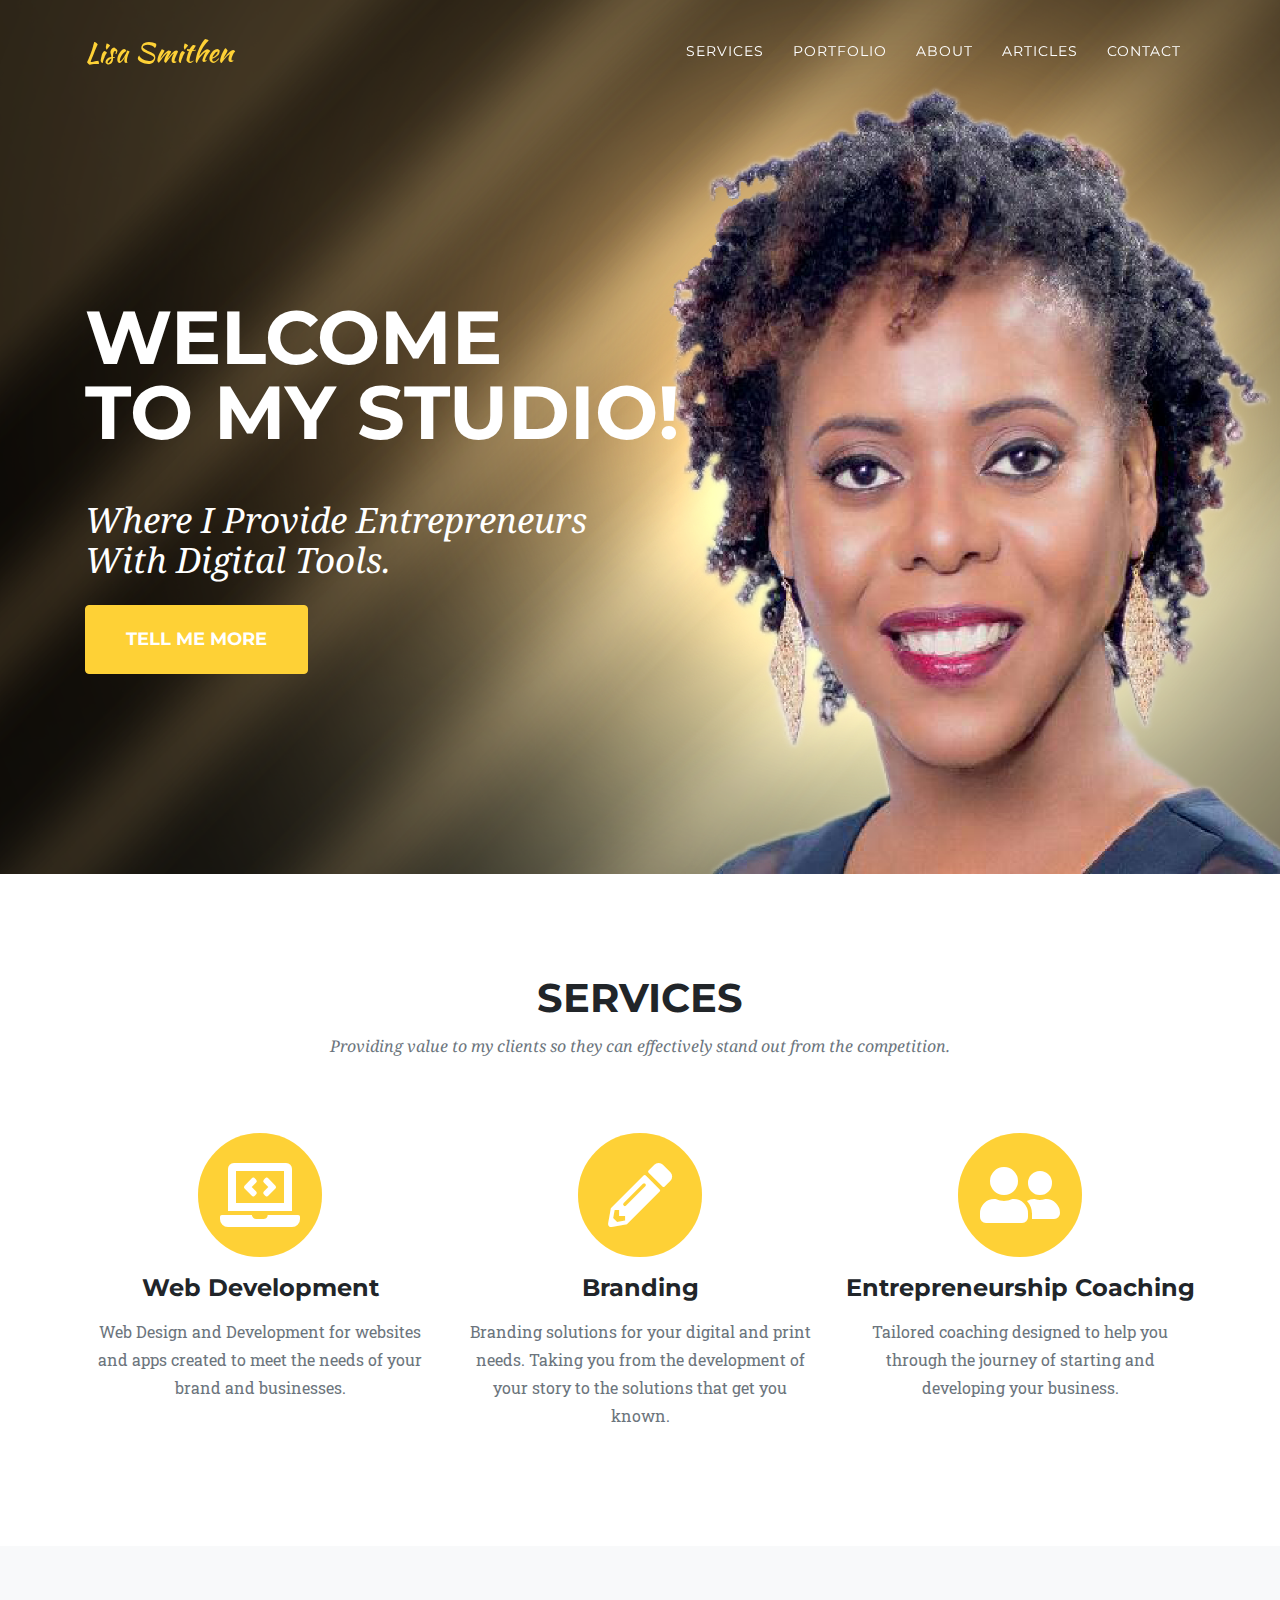
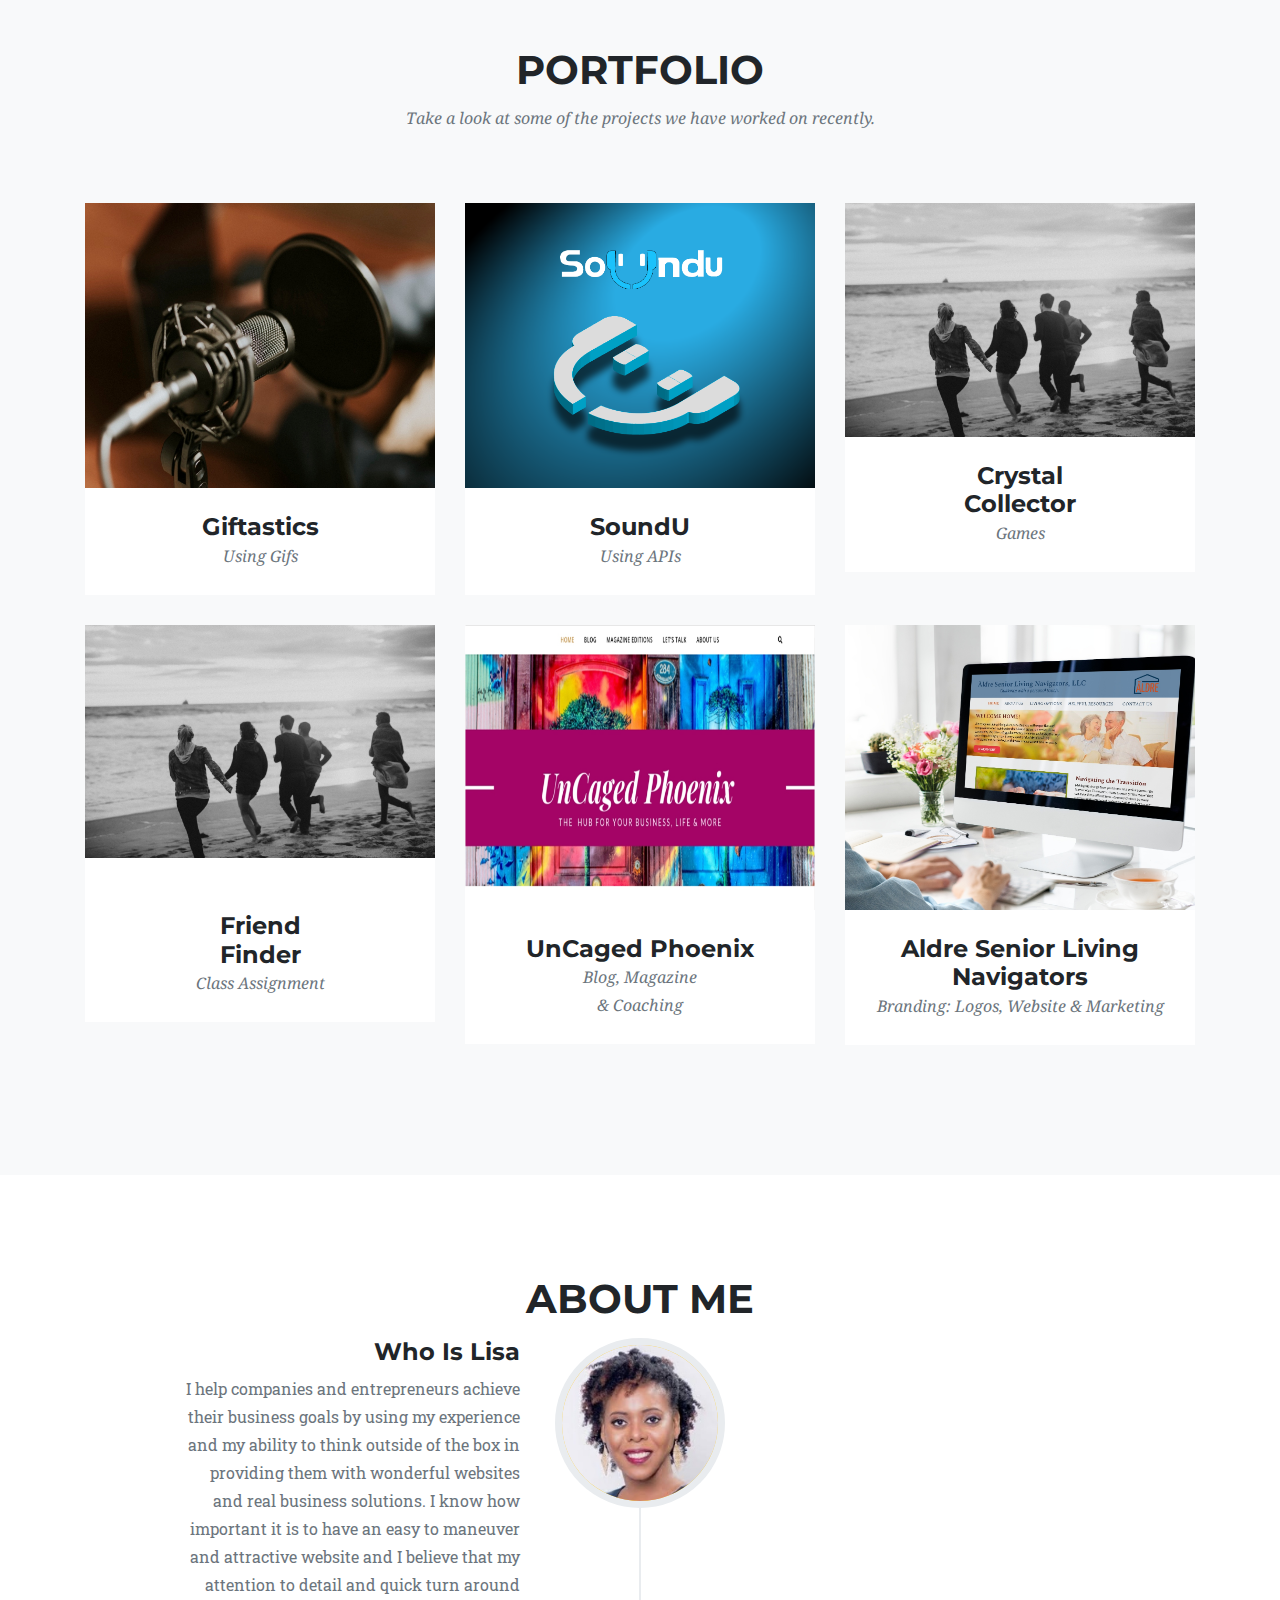
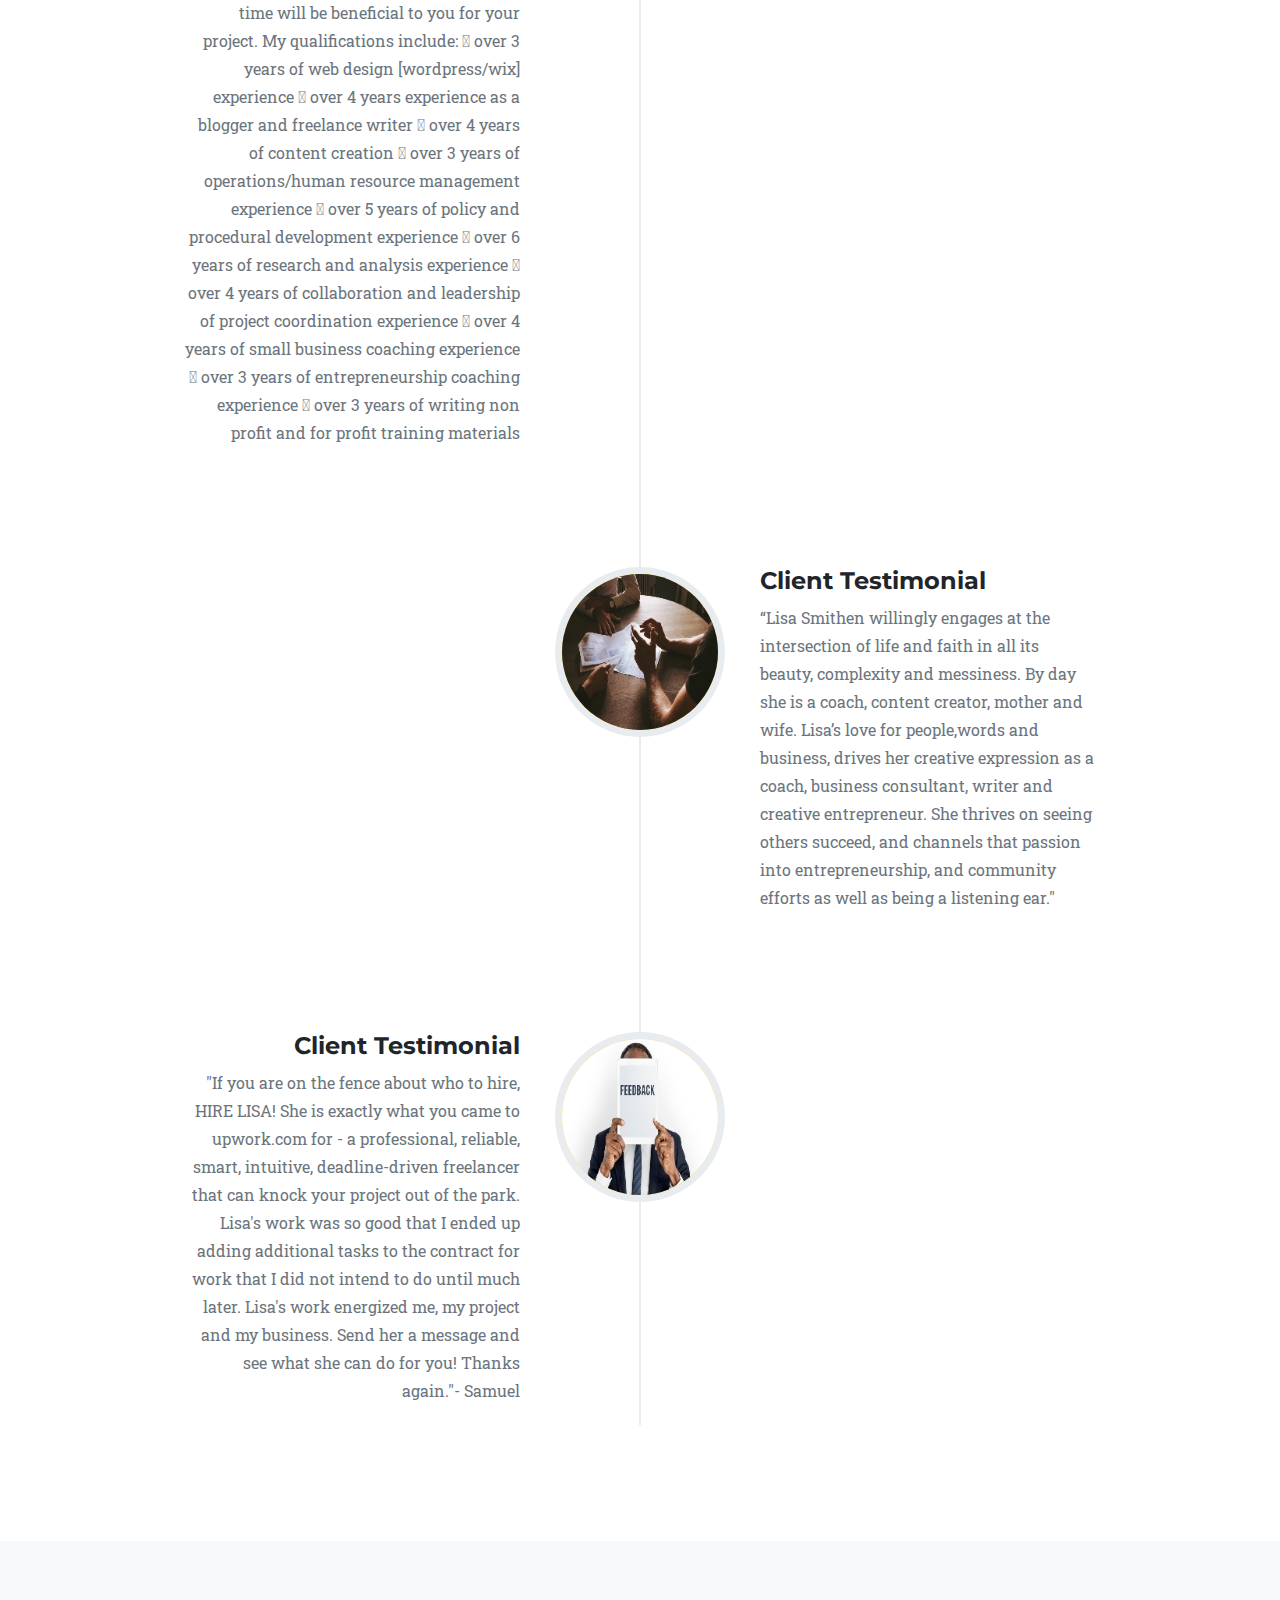
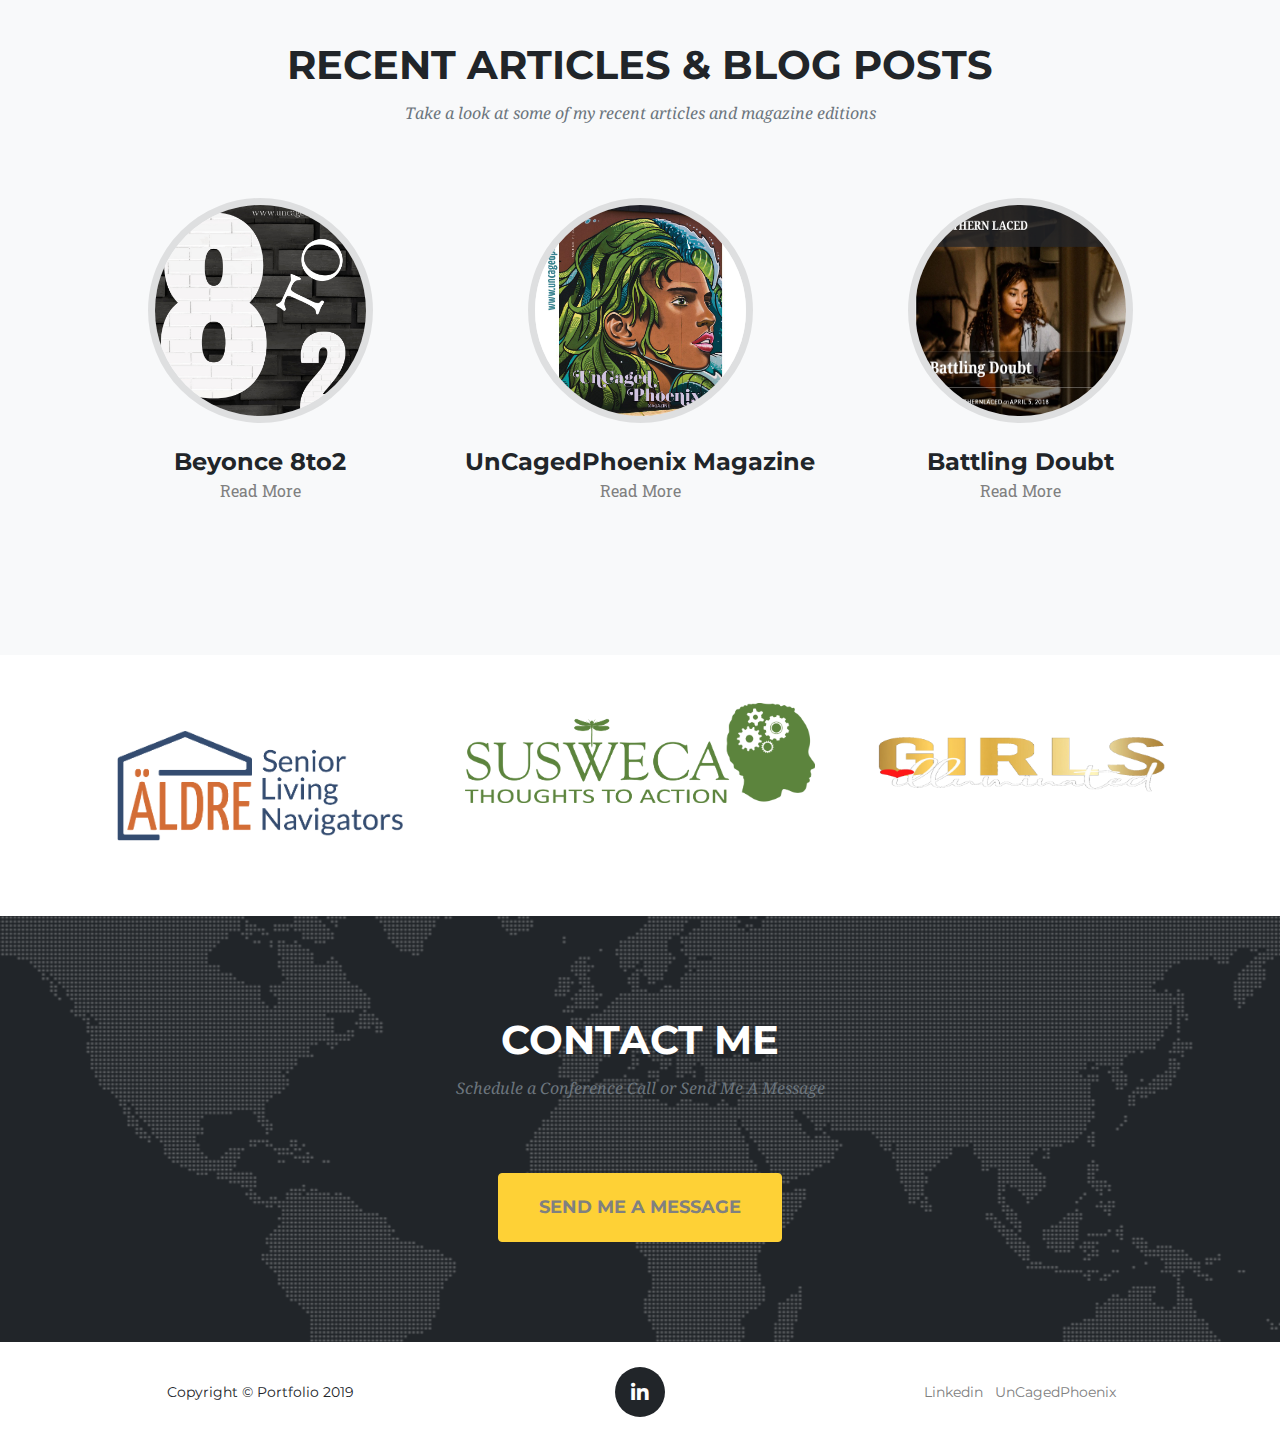
==== commit bcc88d00: "updated portfolio with new assignment" ====
--- a/index.html
+++ b/index.html
@@ -151,10 +151,10 @@
                 <i class="fas fa-plus fa-3x"></i>
               </div>
             </div>
-            <img class="img-fluid" src="startbootstrap-agency-gh-pages/img/portfolio/background (1).jpg" alt="">
+            <img class="img-fluid" src="startbootstrap-agency-gh-pages/img/portfolio/image-from-rawpixel-id-1079778-jpeg.jpg" alt="">
           </a>
           <div class="portfolio-caption">
-            <h4>Crystal Collector</h4>
+            <h4>Crystal <br> Collector</h4>
             <p class="text-muted">Games</p>
           </div>
         </div>
@@ -165,11 +165,11 @@
                 <i class="fas fa-plus fa-3x"></i>
               </div>
             </div>
-            <img class="img-fluid" src="startbootstrap-agency-gh-pages/img/portfolio/Susweca Brochure Mockups (1).jpg" alt="">
+            <img class="img-fluid" src="startbootstrap-agency-gh-pages/img/portfolio/image-from-rawpixel-id-1079778-jpeg.jpg" alt="">
           </a>
           <div class="portfolio-caption">
-            <h4>Susweca</h4>
-            <p class="text-muted">Branding: Print <br> & Coaching</p>
+            <h4><br>Friend <br>Finder</h4>
+            <p class="text-muted">Class Assignment</p>
           </div>
         </div>
         <div class="col-md-4 col-sm-6 portfolio-item">
@@ -531,14 +531,14 @@
             <div class="col-lg-8 mx-auto">
               <div class="modal-body">
                 <!-- Project Details Go Here -->
-                <h2 class="text-uppercase">Susweca</h2>
-                <p class="item-intro text-muted">Ongoing Project.</p>
-                <img class="img-fluid d-block mx-auto" src=" startbootstrap-agency-gh-pages/img/portfolio/Susweca Brochure Mockups (1).jpg" alt="">
-                <p>Created brand development for the company, print design and coaching</p>
+                <h2 class="text-uppercase">Friend Finder</h2>
+                <p class="item-intro text-muted">Class Assignment.</p>
+                <img class="img-fluid d-block mx-auto" src="startbootstrap-agency-gh-pages/img/portfolio/image-from-rawpixel-id-1079778-jpeg.jpg">
+                <p>Survey to find your best match</p>
                 <ul class="list-inline">
                   <li>Date: 2019</li>
-                  <li>Client: Susweca</li>
-                  <li>Category: Branding & Coaching</li>
+                  <li>Client: Class Assignment</li>
+                  <li>Category: Bootcamp</li>
                 </ul>
                 <button class="btn btn-primary" data-dismiss="modal" type="button">
                   <i class="fas fa-times"></i>
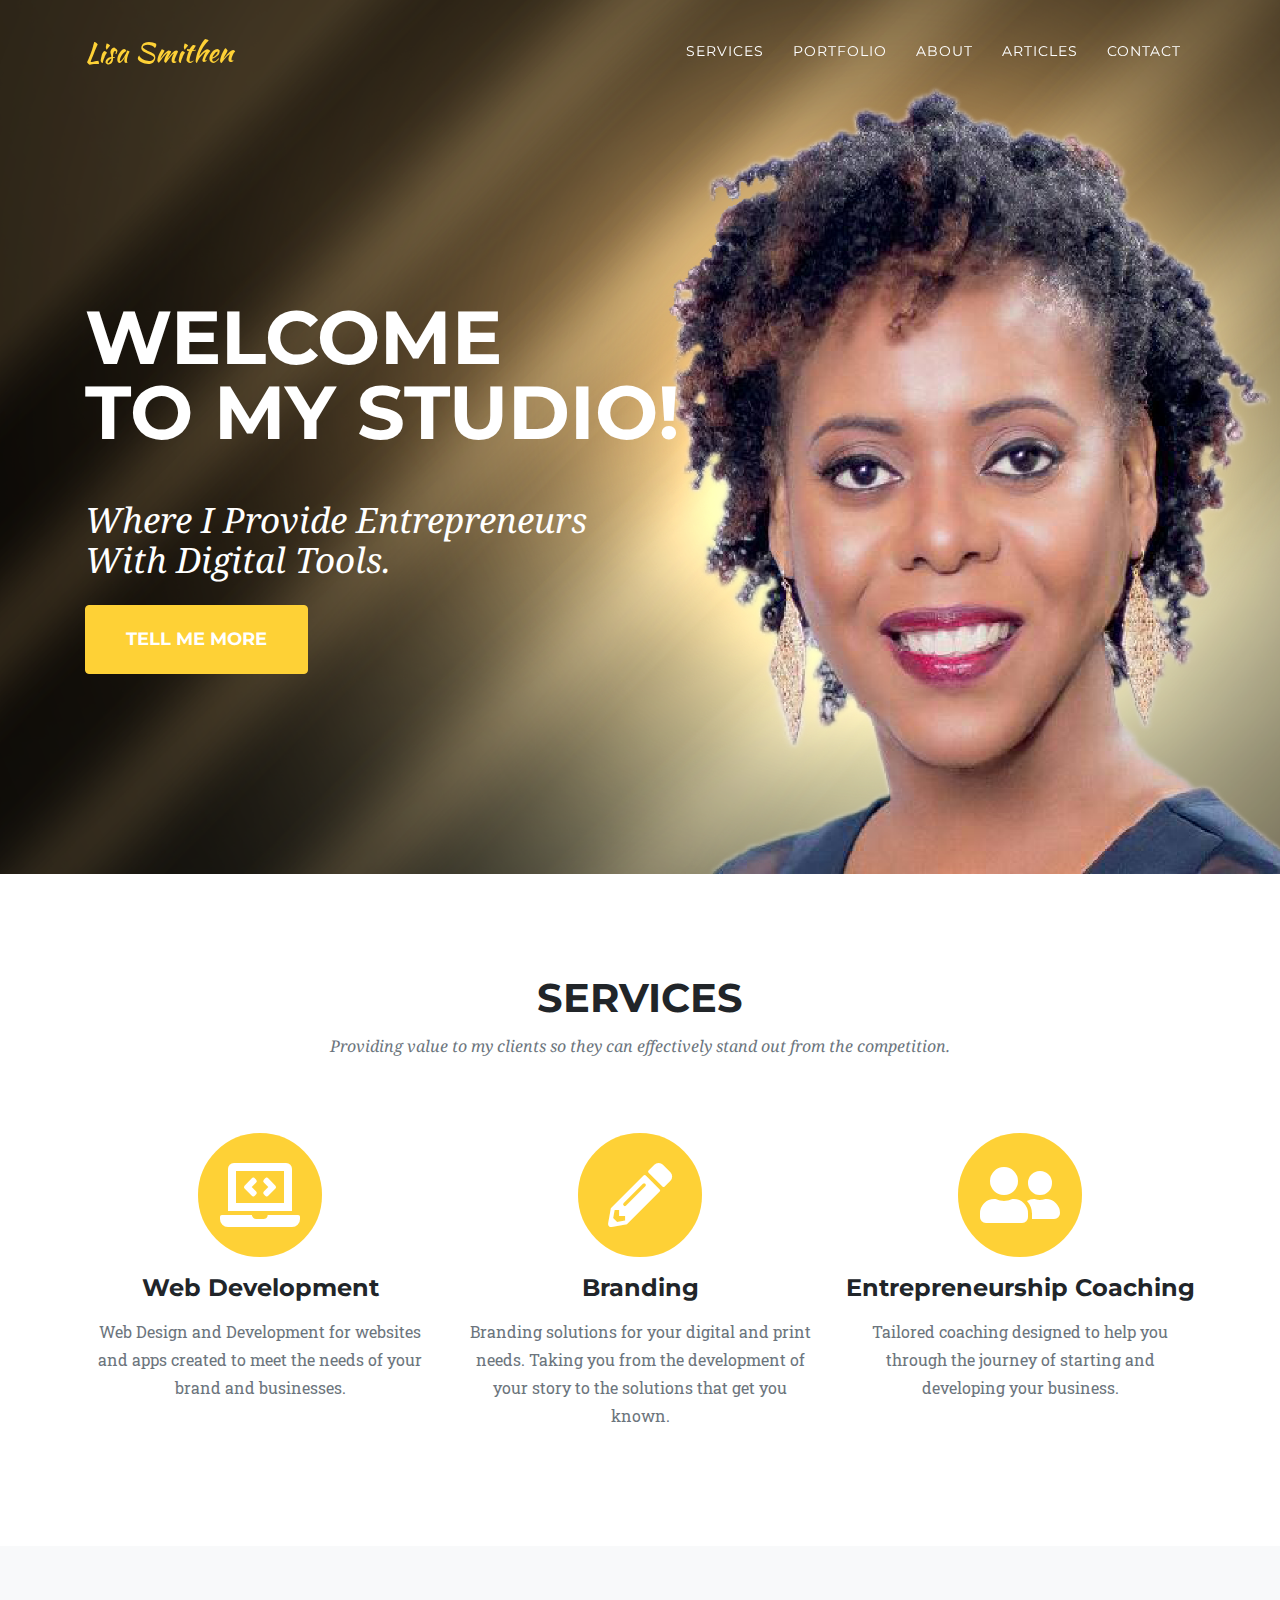
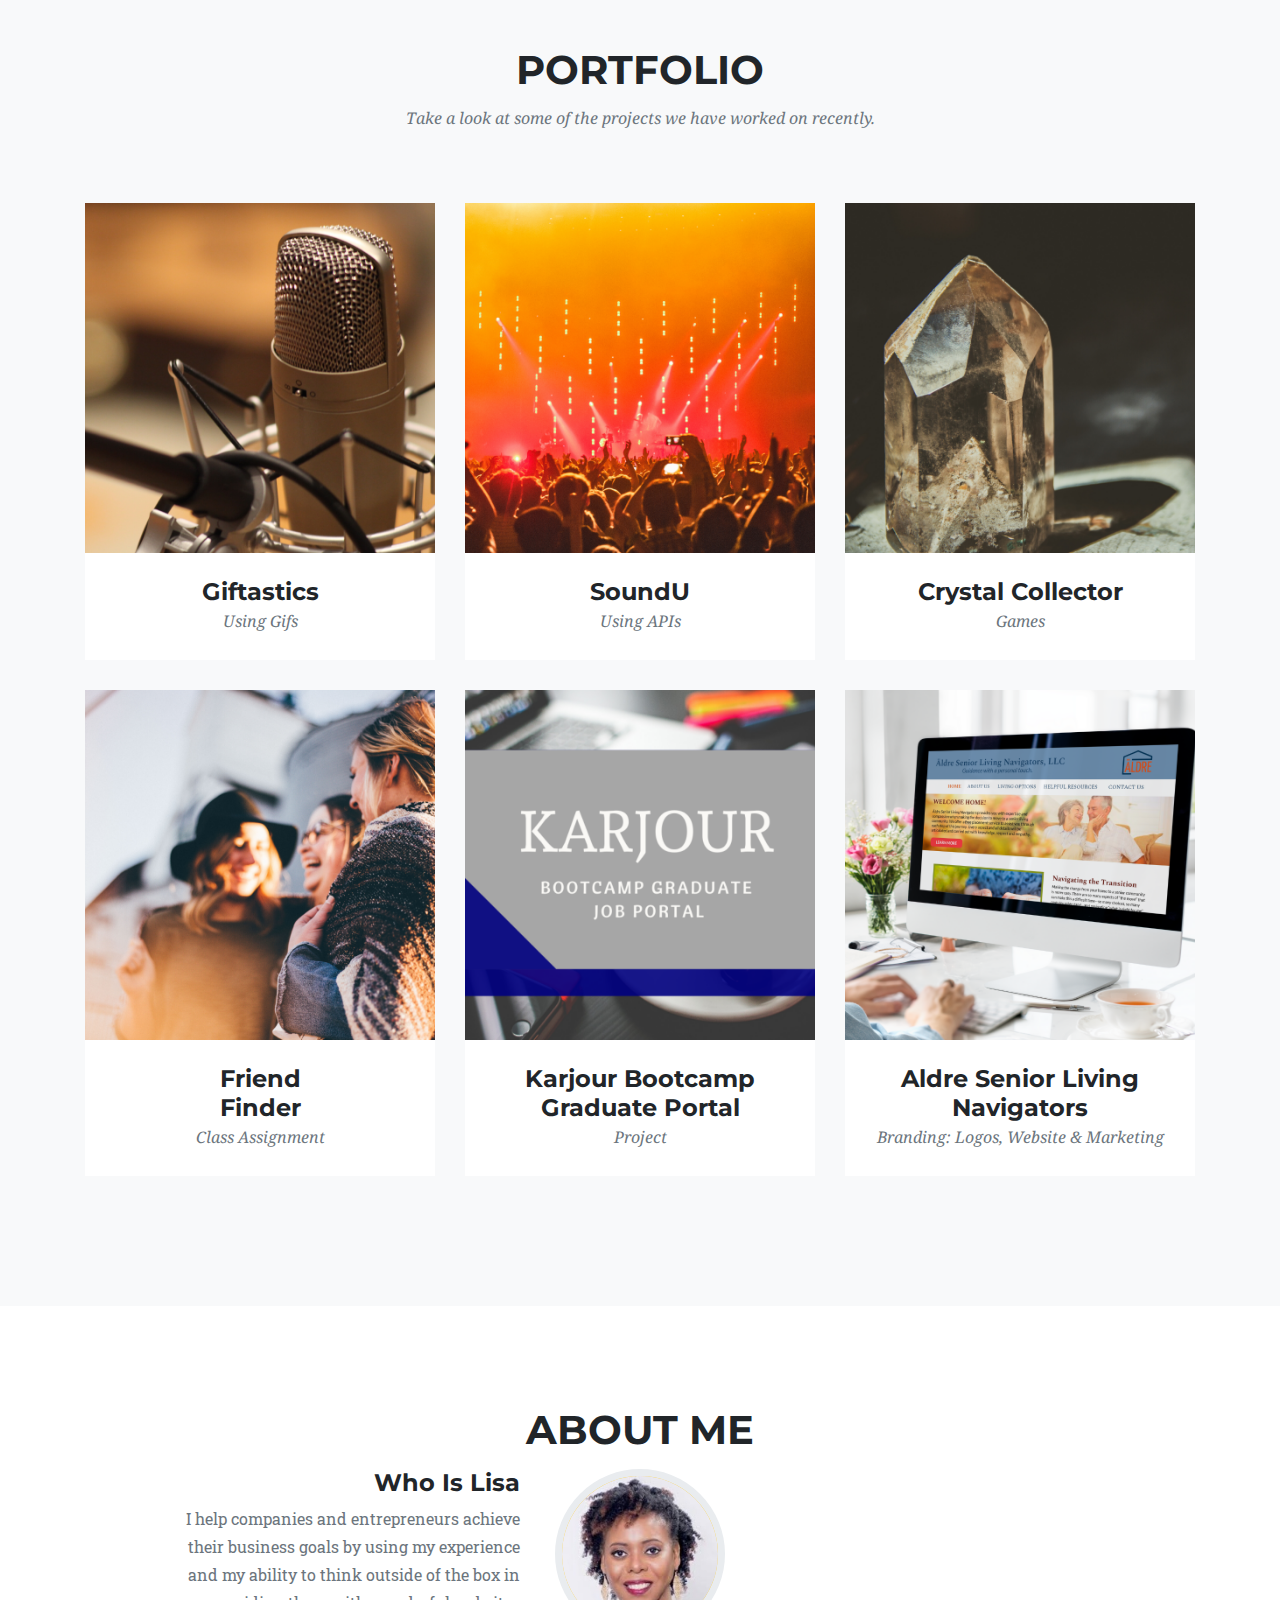
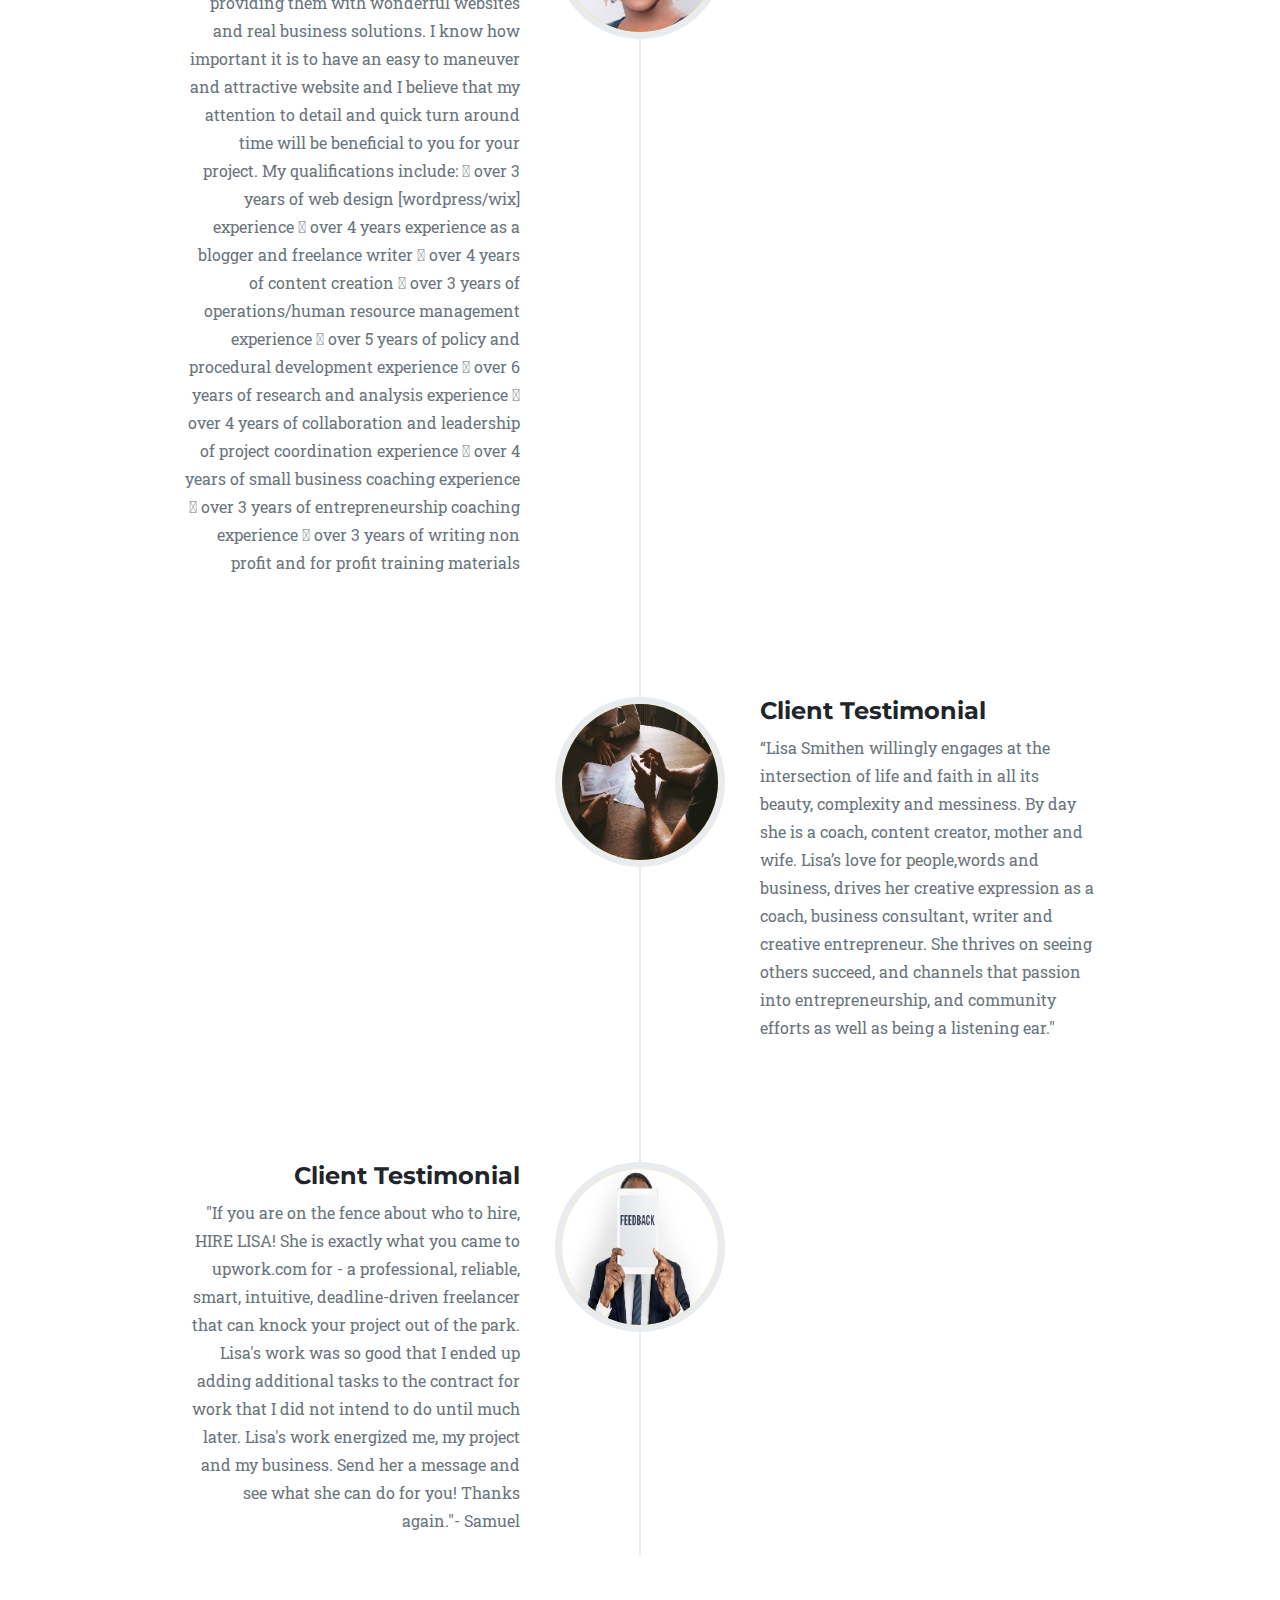
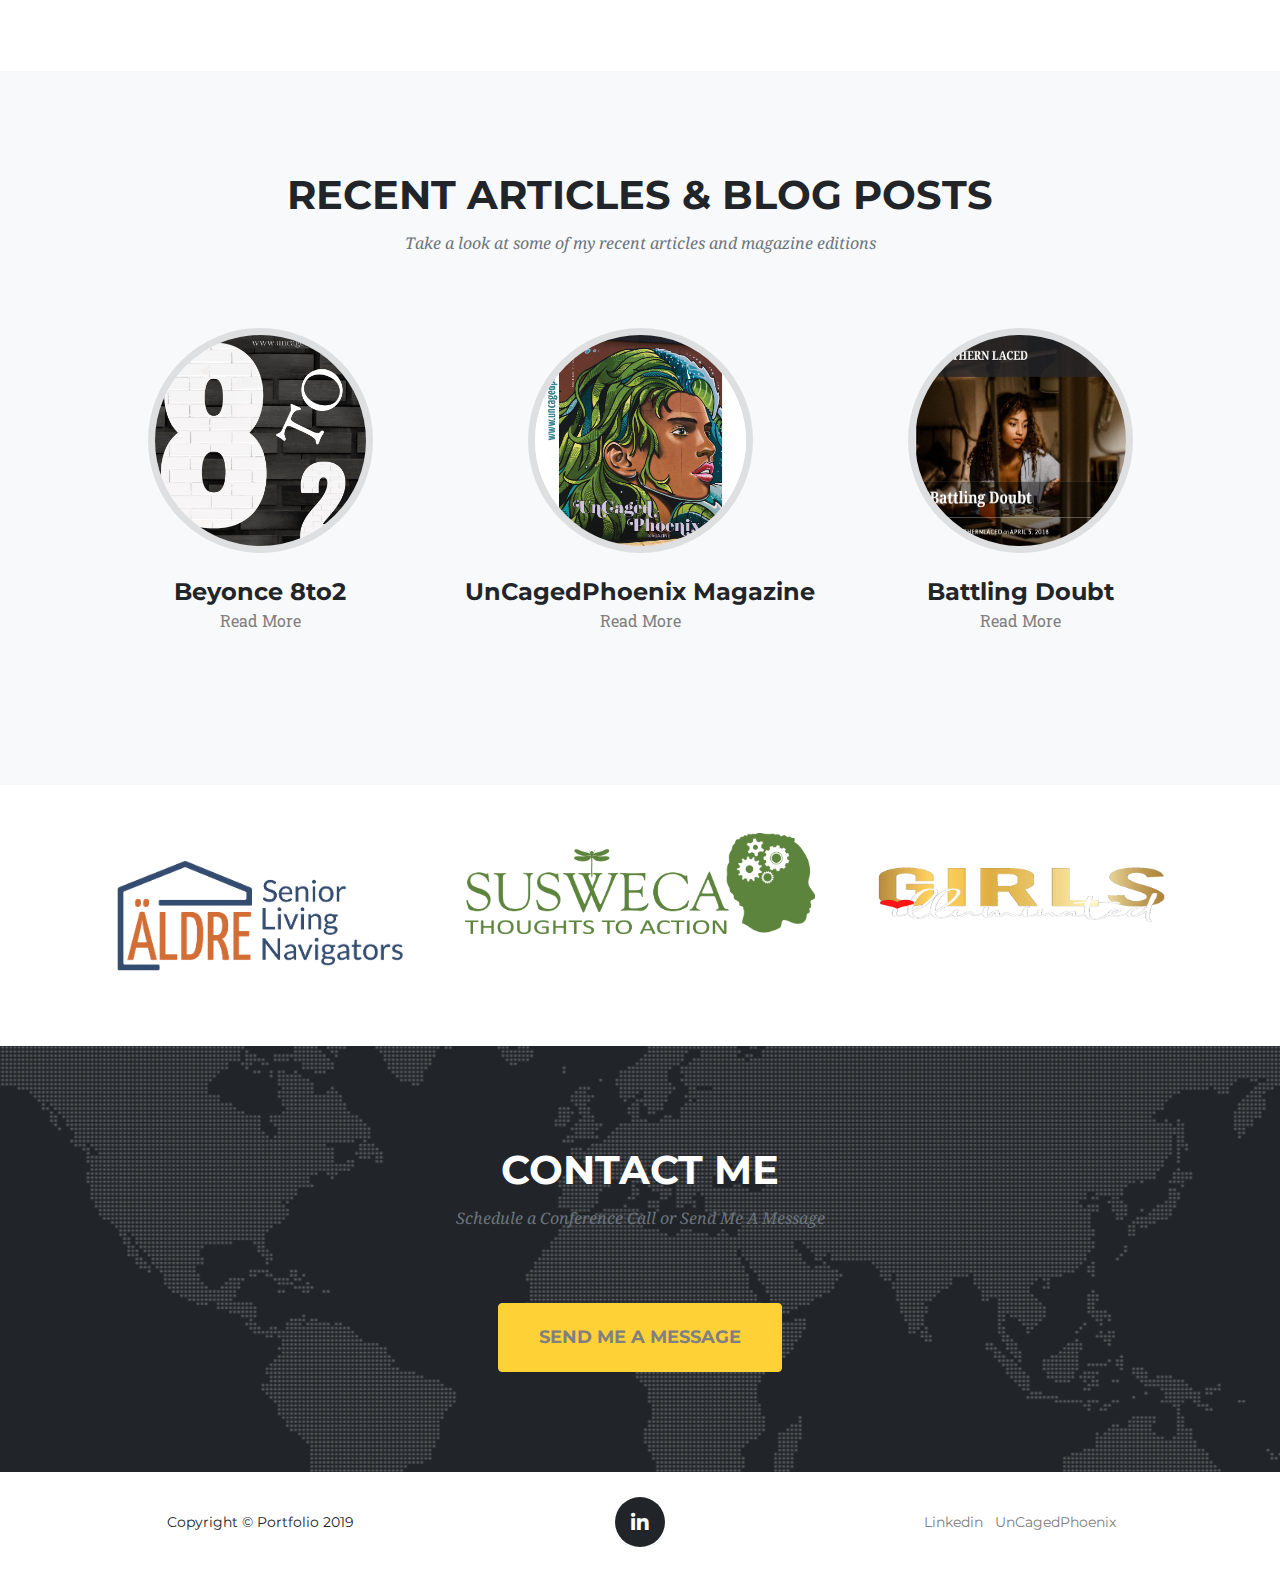
==== commit 378385f6: "Updated portfolio with new projects and made necessary amendments and links" ====
--- a/index.html
+++ b/index.html
@@ -123,7 +123,7 @@
                 <i class="fas fa-plus fa-3x"></i>
               </div>
             </div>
-            <img class="img-fluid" id="robot" src="startbootstrap-agency-gh-pages/img/portfolio/microphone.jpg" alt="">
+            <img class="img-fluid" id="microphone" src="startbootstrap-agency-gh-pages/img/portfolio/6.png" alt="Giftastic">
           </a>
           <div class="portfolio-caption">
             <h4>Giftastics</h4>
@@ -137,7 +137,7 @@
                 <i class="fas fa-plus fa-3x"></i>
               </div>
             </div>
-            <img class="img-fluid" src="startbootstrap-agency-gh-pages/img/portfolio/sounduAsset 32.png" alt="">
+            <img class="img-fluid" src="startbootstrap-agency-gh-pages/img/portfolio/4.png" alt="SoundU">
           </a>
           <div class="portfolio-caption">
             <h4>SoundU</h4>
@@ -151,10 +151,10 @@
                 <i class="fas fa-plus fa-3x"></i>
               </div>
             </div>
-            <img class="img-fluid" src="startbootstrap-agency-gh-pages/img/portfolio/image-from-rawpixel-id-1079778-jpeg.jpg" alt="">
+            <img class="img-fluid" src="startbootstrap-agency-gh-pages/img/portfolio/5.png" alt="Crystal Collector">
           </a>
           <div class="portfolio-caption">
-            <h4>Crystal <br> Collector</h4>
+            <h4>Crystal Collector</h4>
             <p class="text-muted">Games</p>
           </div>
         </div>
@@ -165,10 +165,10 @@
                 <i class="fas fa-plus fa-3x"></i>
               </div>
             </div>
-            <img class="img-fluid" src="startbootstrap-agency-gh-pages/img/portfolio/image-from-rawpixel-id-1079778-jpeg.jpg" alt="">
+            <img class="img-fluid" src="startbootstrap-agency-gh-pages/img/portfolio/1.png" alt="Friendfinder">
           </a>
           <div class="portfolio-caption">
-            <h4><br>Friend <br>Finder</h4>
+            <h4>Friend<br> Finder</h4>
             <p class="text-muted">Class Assignment</p>
           </div>
         </div>
@@ -179,11 +179,11 @@
                 <i class="fas fa-plus fa-3x"></i>
               </div>
             </div>
-            <img class="img-fluid" src="startbootstrap-agency-gh-pages/img/portfolio/uncaged.jpg" alt="">
+            <img class="img-fluid" src="startbootstrap-agency-gh-pages/img/portfolio/2.png" alt="Karjour">
           </a>
           <div class="portfolio-caption">
-            <h4>UnCaged Phoenix</h4>
-            <p class="text-muted">Blog, Magazine <br> & Coaching</p>
+            <h4>Karjour Bootcamp Graduate Portal</h4>
+            <p class="text-muted">Project</p>
           </div>
         </div>
         <div class="col-md-4 col-sm-6 portfolio-item">
@@ -193,7 +193,7 @@
                 <i class="fas fa-plus fa-3x"></i>
               </div>
             </div>
-            <img class="img-fluid" src="startbootstrap-agency-gh-pages/img/portfolio/Aldre Website Mockup.jpg" alt="">
+            <img class="img-fluid" src="startbootstrap-agency-gh-pages/img/portfolio/3.png" alt="Aldre">
           </a>
           <div class="portfolio-caption">
             <h4>Aldre Senior Living Navigators</h4>
@@ -539,6 +539,8 @@
                   <li>Date: 2019</li>
                   <li>Client: Class Assignment</li>
                   <li>Category: Bootcamp</li>
+                  <p><a href="https://friend-finder-fsf.herokuapp.com/home">Visit the Site</a></p>
+                <p><a href="https://github.com/LisaSmithen/Friendfinder">Visit GitHub</a></p>
                 </ul>
                 <button class="btn btn-primary" data-dismiss="modal" type="button">
                   <i class="fas fa-times"></i>
@@ -565,14 +567,16 @@
             <div class="col-lg-8 mx-auto">
               <div class="modal-body">
                 <!-- Project Details Go Here -->
-                <h2 class="text-uppercase">UnCaged Phoenix</h2>
-                <p class="item-intro text-muted">A Hub For Business Life & More</p>
-                <img class="img-fluid d-block mx-auto" src=" startbootstrap-agency-gh-pages/img/portfolio/uncaged.jpg" alt="">
-                <p>Tailored actionable solutions to everyday life and business situations while removing the unnecessary fluff.</p>
+                <h2 class="text-uppercase">Karjour</h2>
+                <p class="item-intro text-muted">Bootcamp Graduate Portal</p>
+                <img class="img-fluid d-block mx-auto" src=" startbootstrap-agency-gh-pages/img/portfolio/screenshot.png" alt="">
+                <p>Job Search, Resources and Shared Testimonials for Graduates.</p>
+                <p><a href="https://tranquil-taiga-42946.herokuapp.com/testimonial">Visit the Site</a></p>
+                <p><a href="https://github.com/bradham/Project2.git">Visit GitHub</a></p>
                 <ul class="list-inline">
-                  <li>Date: 2014</li>
+                  <li>Date: 2019</li>
                   <li></li>
-                  <li>Category: Blog, Magazine & Coaching</li>
+                  <li>Category: Bootcamp Project</li>
                 </ul>
                 <button class="btn btn-primary" data-dismiss="modal" type="button">
                   <i class="fas fa-times"></i>
